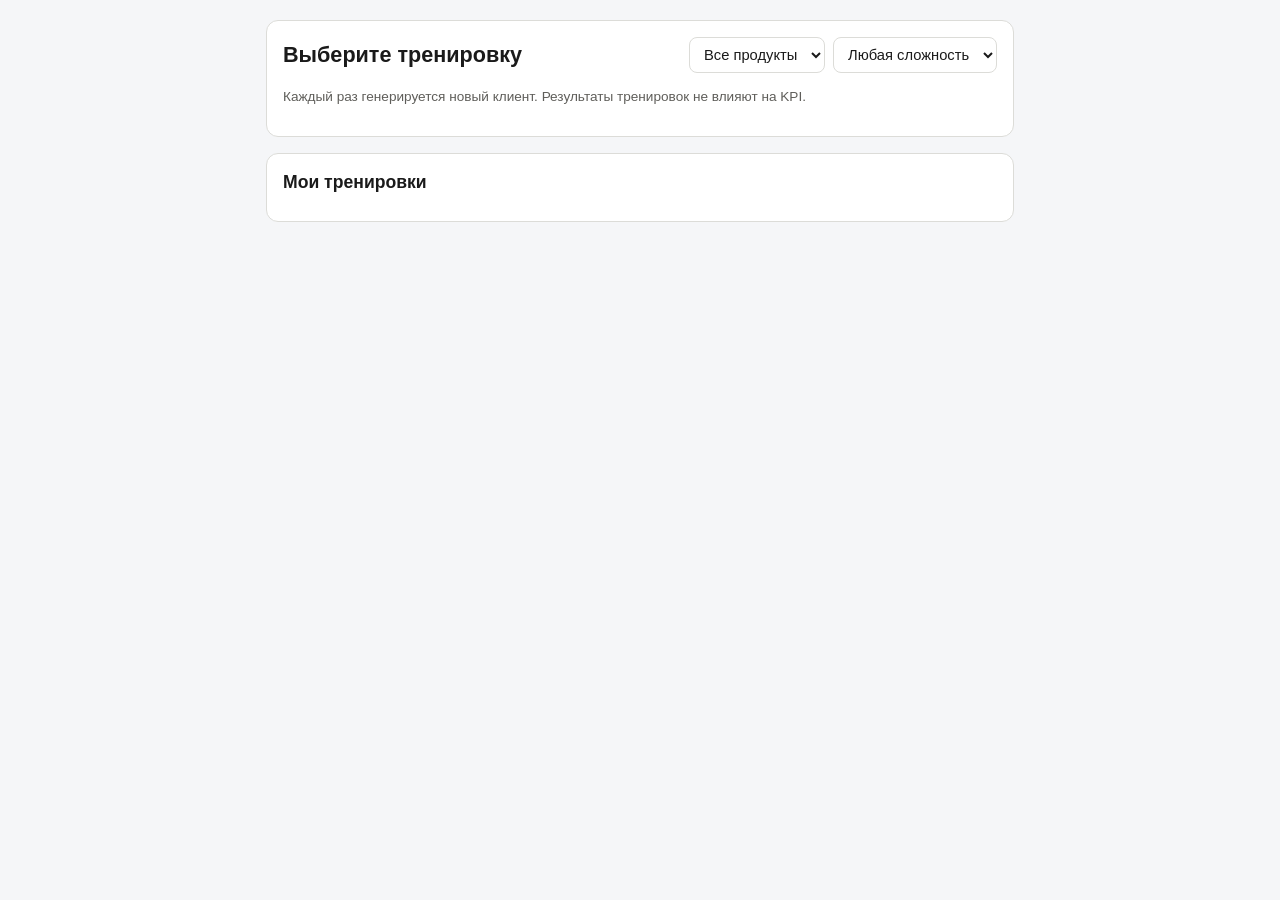
==== static/index.html @ 91f72b63 "Block 4: users, roles, teams, dashboard, admin, versioned content - Login with signed cookie; roles " ====
<!doctype html>
<html lang="ru">
<head>
<meta charset="utf-8" />
<meta name="viewport" content="width=device-width, initial-scale=1" />
<title>Тренировка — AI Voice Trainer</title>
<link rel="stylesheet" href="/static/app.css" />
</head>
<body>
<div class="page narrow">

  <!-- Catalogue -->
  <section id="catalog-view">
    <div class="panel">
      <div class="row">
        <h1 style="margin:0">Выберите тренировку</h1><span class="spacer"></span>
        <select id="product-filter"><option value="">Все продукты</option></select>
        <select id="difficulty-filter">
          <option value="">Любая сложность</option>
          <option value="easy">Лёгкий</option><option value="medium">Средний</option><option value="hard">Сложный</option>
        </select>
      </div>
      <p class="muted small">Каждый раз генерируется новый клиент. Результаты тренировок не влияют на KPI.</p>
      <div class="cards" id="cards"></div>
    </div>

    <div class="panel" style="margin-top:16px">
      <h2>Мои тренировки</h2>
      <div class="table-wrap"><table id="history"></table></div>
    </div>
  </section>

  <!-- Session -->
  <section id="session-view" class="hidden">
    <div class="panel" id="context"></div>

    <div class="panel" id="chat" style="margin-top:16px"></div>

    <div class="row" style="margin-top:12px">
      <button id="mic-btn" title="Удерживайте, чтобы записать реплику">🎤 Удерживать и говорить</button>
      <input type="text" id="text-input" placeholder="…или напишите реплику" style="flex:1; min-width:180px" />
      <button id="send-btn">Отправить</button>
    </div>
    <div class="row" style="margin-top:10px">
      <button class="secondary" id="finish-btn">Завершить и получить оценку</button>
      <span id="processing" class="hidden"></span>
    </div>

    <div class="panel hidden" id="result" style="margin-top:16px"></div>
    <div class="row hidden" id="after-actions" style="margin-top:12px">
      <button id="repeat-btn">Повторить сценарий</button>
      <button class="secondary" id="back-btn">К списку тренировок</button>
    </div>
  </section>

  <audio id="audio-player" style="display:none"></audio>
</div>

<script src="/static/app.js"></script>
<script>
let me = null;
let scenarios = [];
let sessionId = null;
let currentScenarioId = null;
let busy = false;
let mediaRecorder = null;
let recordedChunks = [];

const $ = (id) => document.getElementById(id);
const chatEl = $('chat');

function addBubble(role, text, meta) {
  const div = document.createElement('div');
  div.className = 'bubble ' + role;
  div.textContent = text;
  if (meta) {
    const m = document.createElement('span');
    m.className = 'meta';
    m.textContent = meta;
    div.appendChild(m);
  }
  chatEl.appendChild(div);
  chatEl.scrollTop = chatEl.scrollHeight;
  return div;
}

function setBusy(value, message) {
  busy = value;
  $('send-btn').disabled = value;
  $('mic-btn').disabled = value;
  $('finish-btn').disabled = value;
  $('processing').textContent = message || 'Клиент думает…';
  $('processing').classList.toggle('hidden', !value);
}

function renderCards() {
  const product = $('product-filter').value;
  const difficulty = $('difficulty-filter').value;
  const items = scenarios.filter((s) => (!product || s.product_id === product) && (!difficulty || s.difficulty === difficulty));
  $('cards').innerHTML = items.map((s) => `
    <div class="card">
      <div class="row"><span class="chip ${esc(s.difficulty)}">${esc(DIFFICULTY[s.difficulty] || s.difficulty)}</span>
        <span class="muted small">${esc(s.product_name)}</span></div>
      <div class="title">${esc(s.title)}</div>
      <div class="small">${esc(s.goal)}</div>
      ${s.learning_goal ? `<div class="small muted">Учебная цель: ${esc(s.learning_goal)}</div>` : ''}
      <div class="spacer"></div>
      <button data-start="${esc(s.id)}">Начать</button>
    </div>`).join('') || '<p class="muted">Нет опубликованных сценариев по этому фильтру.</p>';
}

async function loadHistory() {
  const rows = await api('/me/sessions');
  $('history').innerHTML = rows.length ? `
    <tr><th>Дата</th><th>Сценарий</th><th>Статус</th><th class="num">Балл</th><th></th></tr>
    ${rows.map((r) => `<tr>
      <td>${fmtDate(r.started_at)}</td>
      <td>${esc(r.title)}<div class="muted small">${esc(r.product_name || '')} · ${esc(DIFFICULTY[r.difficulty] || '')}</div></td>
      <td>${esc(SESSION_STATUS[r.status] || r.status)}${r.critical_errors ? ` <span class="flag-text small">⚠ крит. ошибок: ${r.critical_errors}</span>` : ''}${r.disputed ? ' <span class="chip">оспорено</span>' : ''}</td>
      <td class="num">${r.total ?? '—'}</td>
      <td class="row" style="justify-content:flex-end">
        ${r.status === 'finished' ? `<a class="btn secondary small" href="/session?id=${encodeURIComponent(r.id)}">Разбор</a>` : ''}
        ${r.scenario_available ? `<button class="small" data-start="${esc(r.scenario_id)}">Повторить</button>` : ''}
      </td></tr>`).join('')}` : '<tr><td class="muted">Вы ещё не проходили тренировок.</td></tr>';
}

async function startSession(scenarioId) {
  try {
    const data = await api('/sessions', { method: 'POST', json: { scenario_id: scenarioId } });
    sessionId = data.id;
    currentScenarioId = scenarioId;
    $('catalog-view').classList.add('hidden');
    $('session-view').classList.remove('hidden');
    $('result').classList.add('hidden');
    $('after-actions').classList.add('hidden');
    $('text-input').disabled = false;
    setBusy(false);
    $('context').innerHTML = `
      <div class="row"><span class="chip ${esc(data.difficulty)}">${esc(DIFFICULTY[data.difficulty])}</span><strong>${esc(data.title)}</strong></div>
      <p style="margin:8px 0"><span class="muted">Цель разговора:</span> ${esc(data.goal)}</p>
      ${data.learning_goal ? `<p class="small" style="margin:4px 0"><span class="muted">Учебная цель:</span> ${esc(data.learning_goal)}</p>` : ''}
      ${data.briefing.map((b) => `<div class="small"><span class="muted">${esc(b.label)}:</span> ${esc(b.value)}</div>`).join('')}`;
    chatEl.innerHTML = '';
    addBubble('system', 'Сессия начата. Начните разговор — голосом или текстом.');
    window.scrollTo(0, 0);
    $('text-input').focus();
  } catch (err) {
    alert('Не удалось начать сессию: ' + err.message);
  }
}

function afterTurn(data) {
  addBubble('ai_client', data.ai_client_text, data.latency_ms != null ? `ответ ${(data.latency_ms / 1000).toFixed(1)} с` : null);
}

async function sendTurn() {
  const text = $('text-input').value.trim();
  if (!text || !sessionId || busy) return;
  $('text-input').value = '';
  addBubble('manager', text);
  setBusy(true);
  try {
    const data = await api(`/sessions/${sessionId}/turns`, { method: 'POST', json: { text } });
    afterTurn(data);
    $('audio-player').src = `/sessions/${sessionId}/turns/${data.ai_client_turn_index}/audio?ts=${Date.now()}`;
    $('audio-player').play().catch(() => {});
  } catch (err) {
    addBubble('system', 'Ошибка: ' + err.message);
  } finally {
    setBusy(false);
  }
}

async function sendVoiceTurn(blob) {
  const placeholder = addBubble('system', 'Распознаю речь…');
  setBusy(true);
  const form = new FormData();
  form.append('audio', blob, 'turn.webm');
  try {
    const data = await api(`/sessions/${sessionId}/voice-turn`, { method: 'POST', body: form });
    placeholder.remove();
    addBubble('manager', data.manager_text);
    afterTurn(data);
    if (data.ai_client_audio_base64) {
      $('audio-player').src = `data:audio/mpeg;base64,${data.ai_client_audio_base64}`;
      $('audio-player').play().catch(() => {});
    }
  } catch (err) {
    placeholder.remove();
    addBubble('system', 'Ошибка: ' + err.message);
  } finally {
    setBusy(false);
  }
}

async function startRecording() {
  if (!sessionId || busy) return;
  try {
    const stream = await navigator.mediaDevices.getUserMedia({ audio: true });
    recordedChunks = [];
    mediaRecorder = new MediaRecorder(stream);
    mediaRecorder.ondataavailable = (e) => { if (e.data.size > 0) recordedChunks.push(e.data); };
    mediaRecorder.onstop = () => {
      stream.getTracks().forEach((t) => t.stop());
      sendVoiceTurn(new Blob(recordedChunks, { type: 'audio/webm' }));
    };
    mediaRecorder.start();
    $('mic-btn').textContent = '🔴 Запись… отпустите, чтобы отправить';
  } catch (err) {
    addBubble('system', 'Нет доступа к микрофону: ' + err.message);
  }
}

function stopRecording() {
  if (mediaRecorder && mediaRecorder.state === 'recording') mediaRecorder.stop();
  $('mic-btn').textContent = '🎤 Удерживать и говорить';
}

async function finishSession() {
  if (!sessionId) return;
  setBusy(true, 'Оцениваю разговор — это может занять пару минут, не закрывайте страницу…');
  $('text-input').disabled = true;
  try {
    // Check current status first so a retry after a dropped connection resumes
    // polling instead of re-POSTing /finish onto a scoring job already in flight.
    let current = null;
    try { current = await api(`/sessions/${sessionId}/score`); } catch { /* fall through */ }
    if (!current || current.status !== 'scoring') {
      await api(`/sessions/${sessionId}/finish`, { method: 'POST' });
    }
    // Fire-and-forget: scoring runs 60s+ server-side regardless of whether this
    // request survives; the outcome is read by polling /score.
    fetch(`/sessions/${sessionId}/score-run`, { method: 'POST' }).catch(() => {});
    const data = await pollScore();
    $('result').classList.remove('hidden');
    const sid = sessionId;
    await renderResult($('result'), data, {
      onDispute: (comment) => api(`/sessions/${sid}/dispute`, { method: 'POST', json: { comment } }),
    });
    $('after-actions').classList.remove('hidden');
    busy = false;
    $('processing').classList.add('hidden');
    $('result').scrollIntoView({ behavior: 'smooth' });
  } catch (err) {
    addBubble('system', 'Ошибка оценки: ' + err.message);
    setBusy(false);
    $('text-input').disabled = false;
  }
}

async function pollScore() {
  let networkRetries = 0;
  while (true) {
    let data;
    try {
      data = await api(`/sessions/${sessionId}/score`);
      networkRetries = 0;
    } catch (err) {
      networkRetries += 1;
      if (networkRetries > 5) throw err;
      await new Promise((r) => setTimeout(r, 3000));
      continue;
    }
    if (data.status === 'finished') return data;
    if (data.status === 'finish_error') throw new Error(data.detail || 'оценка не удалась');
    await new Promise((r) => setTimeout(r, 3000));
  }
}

function backToCatalog() {
  sessionId = null;
  $('session-view').classList.add('hidden');
  $('catalog-view').classList.remove('hidden');
  loadHistory();
}

document.addEventListener('click', (e) => {
  const id = e.target.dataset && e.target.dataset.start;
  if (id) startSession(id);
});
$('product-filter').addEventListener('change', renderCards);
$('difficulty-filter').addEventListener('change', renderCards);
$('send-btn').addEventListener('click', sendTurn);
$('text-input').addEventListener('keydown', (e) => { if (e.key === 'Enter') sendTurn(); });
$('finish-btn').addEventListener('click', finishSession);
$('repeat-btn').addEventListener('click', () => startSession(currentScenarioId));
$('back-btn').addEventListener('click', backToCatalog);
const mic = $('mic-btn');
mic.addEventListener('mousedown', startRecording);
mic.addEventListener('mouseup', stopRecording);
mic.addEventListener('mouseleave', stopRecording);
mic.addEventListener('touchstart', (e) => { e.preventDefault(); startRecording(); });
mic.addEventListener('touchend', (e) => { e.preventDefault(); stopRecording(); });

(async () => {
  me = await initPage('train');
  if (!me.can_train) {
    location.href = me.can_dashboard ? '/dashboard' : '/admin';
    return;
  }
  scenarios = await api('/scenarios');
  const products = [...new Map(scenarios.map((s) => [s.product_id, s.product_name])).entries()];
  $('product-filter').innerHTML += products.map(([id, name]) => `<option value="${esc(id)}">${esc(name)}</option>`).join('');
  renderCards();
  loadHistory();
  const repeat = new URLSearchParams(location.search).get('repeat');
  if (repeat) startSession(repeat);
})();
</script>
</body>
</html>
---- static/app.css ----
:root {
  color-scheme: light;
  --bg: #f5f6f8;
  --panel: #ffffff;
  --text: #1a1a1a;
  --muted: #5f5e5a;
  --border: #dcdcd8;
  --accent: #2a78d6;
  --accent-text: #ffffff;
  --series-1: #2a78d6;
  --track: #ecebe7;
  --good: #1a7f37;
  --warning: #9a6700;
  --critical: #c62828;
  --critical-bg: rgba(198, 40, 40, 0.08);
  --warning-bg: rgba(154, 103, 0, 0.1);
  --client: #1a7f37;
}
@media (prefers-color-scheme: dark) {
  :root:not([data-theme="light"]) {
    color-scheme: dark;
    --bg: #141414;
    --panel: #1f1f1e;
    --text: #ececea;
    --muted: #a9a8a0;
    --border: #353532;
    --accent: #3987e5;
    --series-1: #3987e5;
    --track: #2c2c2a;
    --good: #4cb867;
    --warning: #d9a42b;
    --critical: #ef6b6b;
    --critical-bg: rgba(239, 107, 107, 0.12);
    --warning-bg: rgba(217, 164, 43, 0.12);
    --client: #4cb867;
  }
}
:root[data-theme="dark"] {
  color-scheme: dark;
  --bg: #141414;
  --panel: #1f1f1e;
  --text: #ececea;
  --muted: #a9a8a0;
  --border: #353532;
  --accent: #3987e5;
  --series-1: #3987e5;
  --track: #2c2c2a;
  --good: #4cb867;
  --warning: #d9a42b;
  --critical: #ef6b6b;
  --critical-bg: rgba(239, 107, 107, 0.12);
  --warning-bg: rgba(217, 164, 43, 0.12);
  --client: #4cb867;
}

* { box-sizing: border-box; }
body {
  margin: 0;
  font-family: -apple-system, BlinkMacSystemFont, "Segoe UI", Roboto, sans-serif;
  background: var(--bg);
  color: var(--text);
  font-size: 15px;
  line-height: 1.45;
}
a { color: var(--accent); }
h1 { font-size: 1.35rem; margin: 0 0 4px; }
h2 { font-size: 1.1rem; margin: 0 0 10px; }
h3 { font-size: 0.98rem; margin: 18px 0 8px; }

.topbar {
  display: flex; align-items: center; gap: 18px; flex-wrap: wrap;
  padding: 10px 20px; background: var(--panel); border-bottom: 1px solid var(--border);
}
.topbar .brand { font-weight: 700; }
.topbar nav { display: flex; gap: 14px; flex-wrap: wrap; flex: 1; }
.topbar nav a { text-decoration: none; color: var(--muted); padding: 4px 0; }
.topbar nav a.active { color: var(--text); border-bottom: 2px solid var(--accent); }
.topbar .who { color: var(--muted); font-size: 0.88rem; }

.page { max-width: 1100px; margin: 0 auto; padding: 20px 16px 60px; display: flex; flex-direction: column; gap: 16px; }
.page.narrow { max-width: 780px; }
.panel { background: var(--panel); border: 1px solid var(--border); border-radius: 12px; padding: 16px; min-width: 0; }
.muted { color: var(--muted); }
.small { font-size: 0.85rem; }
.row { display: flex; gap: 8px; align-items: center; flex-wrap: wrap; }
.spacer { flex: 1; }
.grid { display: grid; gap: 16px; grid-template-columns: repeat(auto-fit, minmax(320px, 1fr)); }
.hidden { display: none !important; }

button, .btn {
  padding: 9px 15px; border-radius: 9px; border: 1px solid transparent;
  background: var(--accent); color: var(--accent-text); font-size: 0.9rem; cursor: pointer;
  text-decoration: none; display: inline-block; font-family: inherit;
}
button:disabled { opacity: 0.45; cursor: not-allowed; }
button.secondary, .btn.secondary { background: transparent; border-color: var(--border); color: var(--text); }
button.danger { background: var(--critical); }
button.small { padding: 5px 10px; font-size: 0.82rem; }

input[type=text], input[type=password], input[type=number], select, textarea {
  padding: 8px 10px; border-radius: 8px; border: 1px solid var(--border);
  background: var(--panel); color: var(--text); font-size: 0.92rem; font-family: inherit; max-width: 100%;
}
textarea { width: 100%; min-height: 80px; }
textarea.code { font-family: ui-monospace, Menlo, monospace; font-size: 0.82rem; min-height: 360px; }
label.field { display: flex; flex-direction: column; gap: 4px; font-size: 0.85rem; color: var(--muted); margin-bottom: 10px; }
label.field > input, label.field > select, label.field > textarea { color: var(--text); }

table { width: 100%; border-collapse: collapse; font-size: 0.88rem; }
th { text-align: left; color: var(--muted); font-weight: 600; border-bottom: 1px solid var(--border); padding: 6px 8px; }
td { border-bottom: 1px solid var(--border); padding: 7px 8px; vertical-align: top; }
td.num, th.num { text-align: right; font-variant-numeric: tabular-nums; }
.table-wrap { overflow-x: auto; }

.chip { display: inline-block; padding: 1px 8px; border-radius: 999px; font-size: 0.78rem; border: 1px solid var(--border); color: var(--muted); white-space: nowrap; }
.chip.draft { color: var(--muted); }
.chip.approved { color: var(--warning); border-color: var(--warning); }
.chip.published { color: var(--good); border-color: var(--good); }
.chip.archived { text-decoration: line-through; }
.chip.easy { color: var(--good); border-color: var(--good); }
.chip.medium { color: var(--warning); border-color: var(--warning); }
.chip.hard { color: var(--critical); border-color: var(--critical); }

.error-box { background: var(--critical-bg); border: 1px solid var(--critical); border-radius: 8px; padding: 10px; font-size: 0.88rem; }
.note-box { background: var(--warning-bg); border: 1px solid var(--warning); border-radius: 8px; padding: 10px; font-size: 0.88rem; }

/* trainer */
.cards { display: grid; gap: 12px; grid-template-columns: repeat(auto-fill, minmax(250px, 1fr)); }
.card { border: 1px solid var(--border); border-radius: 10px; padding: 12px; display: flex; flex-direction: column; gap: 6px; background: var(--panel); }
.card .title { font-weight: 600; }
#chat { min-height: 280px; max-height: 55vh; overflow-y: auto; display: flex; flex-direction: column; gap: 10px; }
.bubble { max-width: 80%; padding: 9px 13px; border-radius: 14px; line-height: 1.4; white-space: pre-wrap; }
.bubble.manager { align-self: flex-end; background: var(--accent); color: var(--accent-text); border-bottom-right-radius: 4px; }
.bubble.ai_client { align-self: flex-start; border: 1px solid var(--client); border-bottom-left-radius: 4px; }
.bubble.system { align-self: center; color: var(--muted); font-size: 0.82rem; }
.bubble .meta { display: block; font-size: 0.72rem; opacity: 0.7; margin-top: 3px; }
#processing { font-size: 0.85rem; color: var(--muted); }

/* result */
.score-total { font-size: 2.2rem; font-weight: 700; font-variant-numeric: tabular-nums; }
.score-total.low { color: var(--critical); }
.score-total.high { color: var(--good); }
.criterion { border-bottom: 1px solid var(--border); padding: 9px 0; }
.criterion:last-child { border-bottom: none; }
.criterion-head { display: flex; justify-content: space-between; gap: 10px; font-weight: 600; }
.criterion-reason { color: var(--muted); font-size: 0.88rem; margin-top: 3px; }
.criterion-quote { font-style: italic; font-size: 0.85rem; margin-top: 4px; border-left: 3px solid var(--accent); padding-left: 8px; }
.critical-box { background: var(--critical-bg); border: 1px solid var(--critical); border-radius: 8px; padding: 10px; margin: 6px 0; font-size: 0.88rem; }
.better-example { font-size: 0.88rem; margin: 8px 0; }
.better-example .was::before { content: "Было: "; font-weight: 600; color: var(--critical); }
.better-example .better::before { content: "Лучше: "; font-weight: 600; color: var(--good); }
.claim-row { font-size: 0.85rem; padding: 4px 0; border-bottom: 1px dotted var(--border); }
.verdict-approved { color: var(--good); font-weight: 600; }
.verdict-unapproved { color: var(--warning); font-weight: 600; }
.verdict-forbidden { color: var(--critical); font-weight: 600; }

/* dashboard */
.kpis { display: grid; gap: 12px; grid-template-columns: repeat(auto-fit, minmax(160px, 1fr)); }
.kpi { background: var(--panel); border: 1px solid var(--border); border-radius: 12px; padding: 12px 14px; }
.kpi .label { color: var(--muted); font-size: 0.8rem; }
.kpi .value { font-size: 1.6rem; font-weight: 700; font-variant-numeric: tabular-nums; }
.kpi .sub { color: var(--muted); font-size: 0.78rem; }
.hbar { display: grid; grid-template-columns: minmax(110px, 38%) 1fr 44px; gap: 8px; align-items: center; padding: 4px 0; font-size: 0.86rem; }
.hbar .track { height: 10px; background: var(--track); border-radius: 0 4px 4px 0; position: relative; }
.hbar .fill { height: 100%; background: var(--series-1); border-radius: 0 4px 4px 0; }
.hbar .fill.flag { background: var(--critical); }
.hbar .val { text-align: right; font-variant-numeric: tabular-nums; }
.hbar[data-tip] { cursor: default; }
.chart-wrap { position: relative; }
.chart-wrap svg { display: block; width: 100%; height: auto; overflow: visible; }
.chart-wrap .grid-line { stroke: var(--border); stroke-width: 1; }
.chart-wrap .axis-text { fill: var(--muted); font-size: 11px; }
.chart-wrap .line { fill: none; stroke: var(--series-1); stroke-width: 2; }
.chart-wrap .dot { fill: var(--series-1); stroke: var(--panel); stroke-width: 2; }
.chart-wrap .ref-line { stroke: var(--critical); stroke-width: 1; stroke-dasharray: 4 4; }
.tooltip {
  position: fixed; pointer-events: none; z-index: 10; background: var(--panel); color: var(--text);
  border: 1px solid var(--border); border-radius: 8px; padding: 6px 9px; font-size: 0.8rem;
  box-shadow: 0 4px 14px rgba(0,0,0,0.15); display: none; max-width: 260px;
}
.flag-text { color: var(--critical); font-weight: 600; }
ul.plain { margin: 0; padding-left: 18px; }

/* admin */
.tabs { display: flex; gap: 4px; border-bottom: 1px solid var(--border); flex-wrap: wrap; }
.tabs button { background: transparent; color: var(--muted); border: none; border-bottom: 2px solid transparent; border-radius: 0; }
.tabs button.active { color: var(--text); border-bottom-color: var(--accent); }
.weights { display: grid; grid-template-columns: repeat(auto-fill, minmax(220px, 1fr)); gap: 6px 14px; }
.weights label { display: flex; justify-content: space-between; align-items: center; gap: 8px; font-size: 0.85rem; }
.weights input { width: 70px; }
.versions { display: flex; gap: 6px; flex-wrap: wrap; }
dialog { border: 1px solid var(--border); border-radius: 12px; background: var(--panel); color: var(--text); width: min(860px, 94vw); max-height: 90vh; padding: 18px; }
dialog::backdrop { background: rgba(0,0,0,0.4); }

@media (max-width: 600px) {
  .hbar { grid-template-columns: 1fr 44px; }
  .hbar .track { grid-column: 1 / -1; order: 3; }
  .bubble { max-width: 92%; }
}
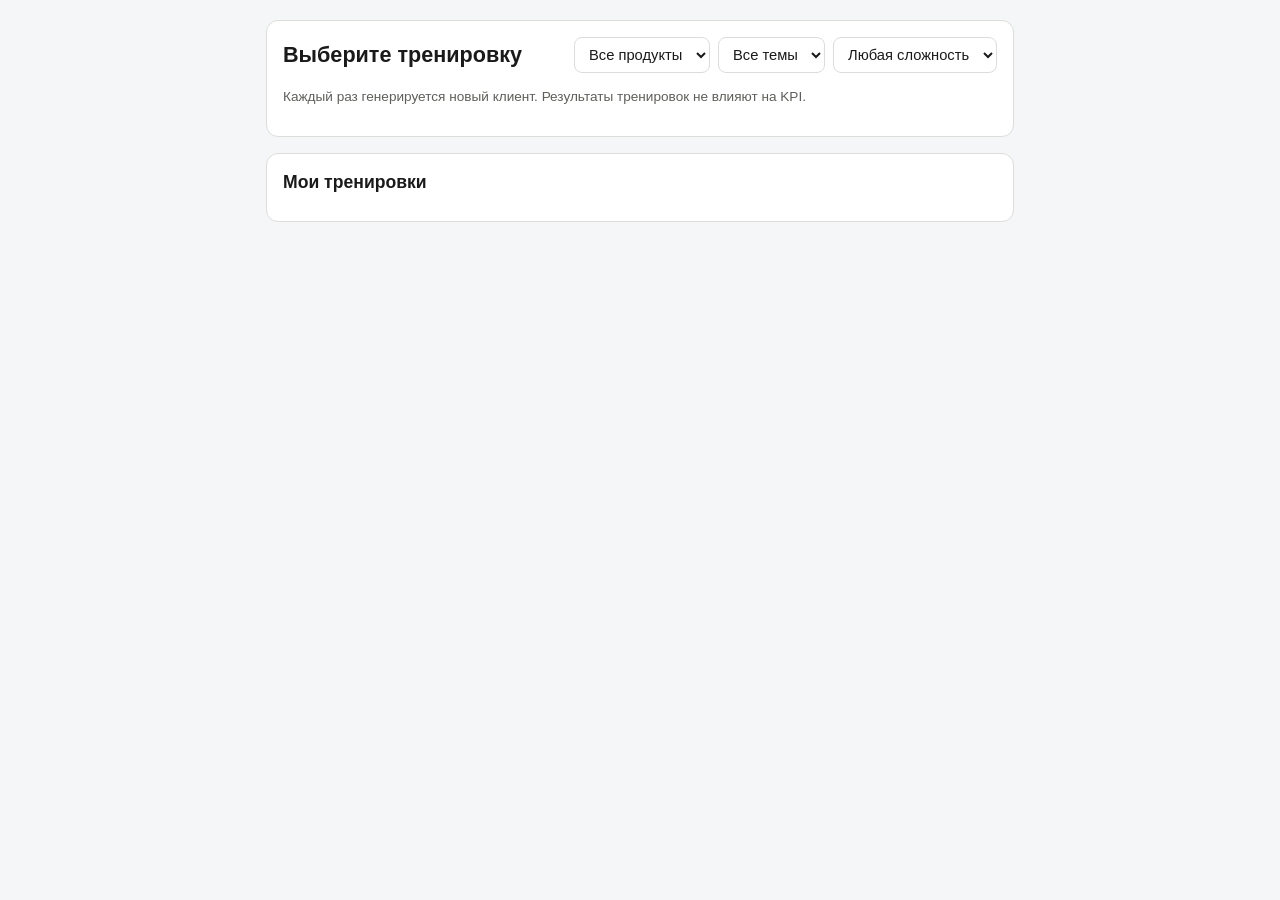
==== commit da4b55d8: "Add light/dark theme switch and training topics for scenarios Themes: static/theme.js applies the sa" ====
--- a/static/index.html
+++ b/static/index.html
@@ -5,6 +5,7 @@
 <meta name="viewport" content="width=device-width, initial-scale=1" />
 <title>Тренировка — AI Voice Trainer</title>
 <link rel="stylesheet" href="/static/app.css" />
+<script src="/static/theme.js"></script>
 </head>
 <body>
 <div class="page narrow">
@@ -15,6 +16,7 @@
       <div class="row">
         <h1 style="margin:0">Выберите тренировку</h1><span class="spacer"></span>
         <select id="product-filter"><option value="">Все продукты</option></select>
+        <select id="topic-filter"><option value="">Все темы</option></select>
         <select id="difficulty-filter">
           <option value="">Любая сложность</option>
           <option value="easy">Лёгкий</option><option value="medium">Средний</option><option value="hard">Сложный</option>
@@ -96,7 +98,9 @@
 function renderCards() {
   const product = $('product-filter').value;
   const difficulty = $('difficulty-filter').value;
-  const items = scenarios.filter((s) => (!product || s.product_id === product) && (!difficulty || s.difficulty === difficulty));
+  const topic = $('topic-filter').value;
+  const items = scenarios.filter((s) => (!product || s.product_id === product) && (!difficulty || s.difficulty === difficulty)
+    && (!topic || s.topics.some((t) => t.id === topic)));
   $('cards').innerHTML = items.map((s) => `
     <div class="card">
       <div class="row"><span class="chip ${esc(s.difficulty)}">${esc(DIFFICULTY[s.difficulty] || s.difficulty)}</span>
@@ -104,6 +108,7 @@
       <div class="title">${esc(s.title)}</div>
       <div class="small">${esc(s.goal)}</div>
       ${s.learning_goal ? `<div class="small muted">Учебная цель: ${esc(s.learning_goal)}</div>` : ''}
+      ${s.topics.length ? `<div class="row">${s.topics.map((t) => `<span class="chip topic">${esc(t.name)}</span>`).join('')}</div>` : ''}
       <div class="spacer"></div>
       <button data-start="${esc(s.id)}">Начать</button>
     </div>`).join('') || '<p class="muted">Нет опубликованных сценариев по этому фильтру.</p>';
@@ -249,8 +254,11 @@
 }
 
 async function pollScore() {
+  // The server caps a scoring run at ~270s; past this the run is lost, not slow.
+  const deadline = Date.now() + 6 * 60 * 1000;
   let networkRetries = 0;
   while (true) {
+    if (Date.now() > deadline) throw new Error('оценка заняла слишком много времени — нажмите «Завершить и получить оценку» ещё раз');
     let data;
     try {
       data = await api(`/sessions/${sessionId}/score`);
@@ -280,6 +288,7 @@
 });
 $('product-filter').addEventListener('change', renderCards);
 $('difficulty-filter').addEventListener('change', renderCards);
+$('topic-filter').addEventListener('change', renderCards);
 $('send-btn').addEventListener('click', sendTurn);
 $('text-input').addEventListener('keydown', (e) => { if (e.key === 'Enter') sendTurn(); });
 $('finish-btn').addEventListener('click', finishSession);
@@ -301,6 +310,8 @@
   scenarios = await api('/scenarios');
   const products = [...new Map(scenarios.map((s) => [s.product_id, s.product_name])).entries()];
   $('product-filter').innerHTML += products.map(([id, name]) => `<option value="${esc(id)}">${esc(name)}</option>`).join('');
+  const topics = [...new Map(scenarios.flatMap((s) => s.topics).map((t) => [t.id, t.name])).entries()];
+  $('topic-filter').innerHTML += topics.map(([id, name]) => `<option value="${esc(id)}">${esc(name)}</option>`).join('');
   renderCards();
   loadHistory();
   const repeat = new URLSearchParams(location.search).get('repeat');
--- a/static/app.css
+++ b/static/app.css
@@ -76,6 +76,7 @@
 .topbar nav a { text-decoration: none; color: var(--muted); padding: 4px 0; }
 .topbar nav a.active { color: var(--text); border-bottom: 2px solid var(--accent); }
 .topbar .who { color: var(--muted); font-size: 0.88rem; }
+.theme-select { padding: 4px 8px; font-size: 0.82rem; }
 
 .page { max-width: 1100px; margin: 0 auto; padding: 20px 16px 60px; display: flex; flex-direction: column; gap: 16px; }
 .page.narrow { max-width: 780px; }
@@ -120,6 +121,7 @@
 .chip.easy { color: var(--good); border-color: var(--good); }
 .chip.medium { color: var(--warning); border-color: var(--warning); }
 .chip.hard { color: var(--critical); border-color: var(--critical); }
+.chip.topic { color: var(--accent); border-color: var(--accent); white-space: normal; }
 
 .error-box { background: var(--critical-bg); border: 1px solid var(--critical); border-radius: 8px; padding: 10px; font-size: 0.88rem; }
 .note-box { background: var(--warning-bg); border: 1px solid var(--warning); border-radius: 8px; padding: 10px; font-size: 0.88rem; }
@@ -188,6 +190,7 @@
 .weights { display: grid; grid-template-columns: repeat(auto-fill, minmax(220px, 1fr)); gap: 6px 14px; }
 .weights label { display: flex; justify-content: space-between; align-items: center; gap: 8px; font-size: 0.85rem; }
 .weights input { width: 70px; }
+.weights input[type=checkbox] { width: auto; }
 .versions { display: flex; gap: 6px; flex-wrap: wrap; }
 dialog { border: 1px solid var(--border); border-radius: 12px; background: var(--panel); color: var(--text); width: min(860px, 94vw); max-height: 90vh; padding: 18px; }
 dialog::backdrop { background: rgba(0,0,0,0.4); }
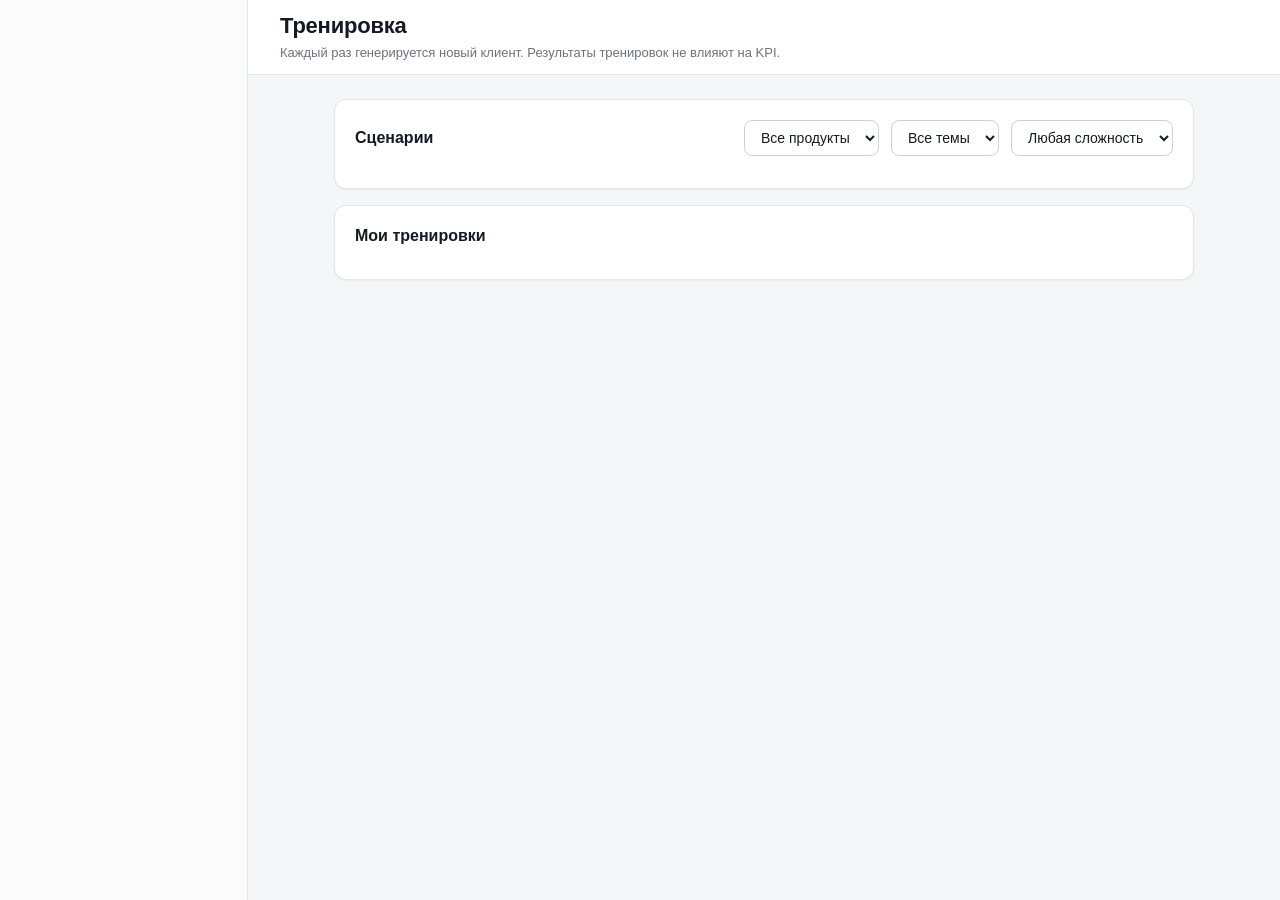
==== commit 1ee20e46: "phase 4a: add design system and shared app shell - static/css/app.css: tokens (light/dark), base, sh" ====
--- a/static/index.html
+++ b/static/index.html
@@ -4,319 +4,88 @@
 <meta charset="utf-8" />
 <meta name="viewport" content="width=device-width, initial-scale=1" />
 <title>Тренировка — AI Voice Trainer</title>
-<link rel="stylesheet" href="/static/app.css" />
+<link rel="icon" href="/static/favicon.svg" type="image/svg+xml" />
+<link rel="stylesheet" href="/static/css/app.css" />
 <script src="/static/theme.js"></script>
 </head>
 <body>
-<div class="page narrow">
+<a class="skip-link" href="#main">Перейти к содержимому</a>
+<div class="app-shell" id="app-shell">
+  <aside class="sidebar" id="sidebar" aria-label="Основная навигация"></aside>
+  <div class="sidebar-backdrop" id="sidebar-backdrop"></div>
+  <div class="app-main">
+    <header class="app-header">
+      <button type="button" class="ghost icon-button menu-toggle" id="menu-toggle" aria-controls="sidebar" aria-expanded="false" aria-label="Открыть меню">
+        <svg viewBox="0 0 24 24" fill="none" stroke="currentColor" stroke-width="1.8" stroke-linecap="round" aria-hidden="true"><path d="M4 6h16M4 12h16M4 18h16"/></svg>
+      </button>
+      <div class="app-header-titles">
+        <h1 id="page-title">Тренировка</h1>
+        <p class="page-subtitle" id="page-subtitle">Каждый раз генерируется новый клиент. Результаты тренировок не влияют на KPI.</p>
+      </div>
+      <div class="app-header-actions" id="page-actions"></div>
+    </header>
 
-  <!-- Catalogue -->
-  <section id="catalog-view">
-    <div class="panel">
-      <div class="row">
-        <h1 style="margin:0">Выберите тренировку</h1><span class="spacer"></span>
-        <select id="product-filter"><option value="">Все продукты</option></select>
-        <select id="topic-filter"><option value="">Все темы</option></select>
-        <select id="difficulty-filter">
-          <option value="">Любая сложность</option>
-          <option value="easy">Лёгкий</option><option value="medium">Средний</option><option value="hard">Сложный</option>
-        </select>
+    <main id="main" class="app-content" tabindex="-1">
+      <div class="page narrow">
+
+        <!-- Catalogue -->
+        <section id="catalog-view" class="stack">
+          <div class="panel">
+            <div class="section-head">
+              <h2>Сценарии</h2><span class="spacer"></span>
+              <label class="sr-only" for="product-filter">Продукт</label>
+              <select id="product-filter"><option value="">Все продукты</option></select>
+              <label class="sr-only" for="topic-filter">Тема</label>
+              <select id="topic-filter"><option value="">Все темы</option></select>
+              <label class="sr-only" for="difficulty-filter">Сложность</label>
+              <select id="difficulty-filter">
+                <option value="">Любая сложность</option>
+                <option value="easy">Лёгкий</option><option value="medium">Средний</option><option value="hard">Сложный</option>
+              </select>
+            </div>
+            <div class="cards" id="cards"></div>
+          </div>
+
+          <div class="panel">
+            <h2>Мои тренировки</h2>
+            <div class="table-wrap"><table id="history"></table></div>
+          </div>
+        </section>
+
+        <!-- Session -->
+        <section id="session-view" class="hidden stack">
+          <div class="panel" id="context"></div>
+
+          <div class="panel" id="chat" aria-live="polite"></div>
+
+          <div class="composer">
+            <button type="button" id="mic-btn" title="Удерживайте, чтобы записать реплику">🎤 Удерживать и говорить</button>
+            <label class="sr-only" for="text-input">Реплика</label>
+            <input type="text" id="text-input" placeholder="…или напишите реплику" />
+            <button type="button" id="send-btn">Отправить</button>
+          </div>
+          <div class="row">
+            <button type="button" class="secondary" id="finish-btn">Завершить и получить оценку</button>
+            <span id="processing" class="hidden" role="status"></span>
+          </div>
+
+          <div class="panel hidden" id="result"></div>
+          <div class="row hidden" id="after-actions">
+            <button type="button" id="repeat-btn">Повторить сценарий</button>
+            <button type="button" class="secondary" id="back-btn">К списку тренировок</button>
+          </div>
+        </section>
+
+        <audio id="audio-player" class="hidden"></audio>
       </div>
-      <p class="muted small">Каждый раз генерируется новый клиент. Результаты тренировок не влияют на KPI.</p>
-      <div class="cards" id="cards"></div>
-    </div>
-
-    <div class="panel" style="margin-top:16px">
-      <h2>Мои тренировки</h2>
-      <div class="table-wrap"><table id="history"></table></div>
-    </div>
-  </section>
-
-  <!-- Session -->
-  <section id="session-view" class="hidden">
-    <div class="panel" id="context"></div>
-
-    <div class="panel" id="chat" style="margin-top:16px"></div>
-
-    <div class="row" style="margin-top:12px">
-      <button id="mic-btn" title="Удерживайте, чтобы записать реплику">🎤 Удерживать и говорить</button>
-      <input type="text" id="text-input" placeholder="…или напишите реплику" style="flex:1; min-width:180px" />
-      <button id="send-btn">Отправить</button>
-    </div>
-    <div class="row" style="margin-top:10px">
-      <button class="secondary" id="finish-btn">Завершить и получить оценку</button>
-      <span id="processing" class="hidden"></span>
-    </div>
-
-    <div class="panel hidden" id="result" style="margin-top:16px"></div>
-    <div class="row hidden" id="after-actions" style="margin-top:12px">
-      <button id="repeat-btn">Повторить сценарий</button>
-      <button class="secondary" id="back-btn">К списку тренировок</button>
-    </div>
-  </section>
-
-  <audio id="audio-player" style="display:none"></audio>
+    </main>
+  </div>
 </div>
+<div class="toast-region" id="toast-region" aria-live="polite"></div>
 
 <script src="/static/app.js"></script>
-<script>
-let me = null;
-let scenarios = [];
-let sessionId = null;
-let currentScenarioId = null;
-let busy = false;
-let mediaRecorder = null;
-let recordedChunks = [];
-
-const $ = (id) => document.getElementById(id);
-const chatEl = $('chat');
-
-function addBubble(role, text, meta) {
-  const div = document.createElement('div');
-  div.className = 'bubble ' + role;
-  div.textContent = text;
-  if (meta) {
-    const m = document.createElement('span');
-    m.className = 'meta';
-    m.textContent = meta;
-    div.appendChild(m);
-  }
-  chatEl.appendChild(div);
-  chatEl.scrollTop = chatEl.scrollHeight;
-  return div;
-}
-
-function setBusy(value, message) {
-  busy = value;
-  $('send-btn').disabled = value;
-  $('mic-btn').disabled = value;
-  $('finish-btn').disabled = value;
-  $('processing').textContent = message || 'Клиент думает…';
-  $('processing').classList.toggle('hidden', !value);
-}
-
-function renderCards() {
-  const product = $('product-filter').value;
-  const difficulty = $('difficulty-filter').value;
-  const topic = $('topic-filter').value;
-  const items = scenarios.filter((s) => (!product || s.product_id === product) && (!difficulty || s.difficulty === difficulty)
-    && (!topic || s.topics.some((t) => t.id === topic)));
-  $('cards').innerHTML = items.map((s) => `
-    <div class="card">
-      <div class="row"><span class="chip ${esc(s.difficulty)}">${esc(DIFFICULTY[s.difficulty] || s.difficulty)}</span>
-        <span class="muted small">${esc(s.product_name)}</span></div>
-      <div class="title">${esc(s.title)}</div>
-      <div class="small">${esc(s.goal)}</div>
-      ${s.learning_goal ? `<div class="small muted">Учебная цель: ${esc(s.learning_goal)}</div>` : ''}
-      ${s.topics.length ? `<div class="row">${s.topics.map((t) => `<span class="chip topic">${esc(t.name)}</span>`).join('')}</div>` : ''}
-      <div class="spacer"></div>
-      <button data-start="${esc(s.id)}">Начать</button>
-    </div>`).join('') || '<p class="muted">Нет опубликованных сценариев по этому фильтру.</p>';
-}
-
-async function loadHistory() {
-  const rows = await api('/me/sessions');
-  $('history').innerHTML = rows.length ? `
-    <tr><th>Дата</th><th>Сценарий</th><th>Статус</th><th class="num">Балл</th><th></th></tr>
-    ${rows.map((r) => `<tr>
-      <td>${fmtDate(r.started_at)}</td>
-      <td>${esc(r.title)}<div class="muted small">${esc(r.product_name || '')} · ${esc(DIFFICULTY[r.difficulty] || '')}</div></td>
-      <td>${esc(SESSION_STATUS[r.status] || r.status)}${r.critical_errors ? ` <span class="flag-text small">⚠ крит. ошибок: ${r.critical_errors}</span>` : ''}${r.disputed ? ' <span class="chip">оспорено</span>' : ''}</td>
-      <td class="num">${r.total ?? '—'}</td>
-      <td class="row" style="justify-content:flex-end">
-        ${r.status === 'finished' ? `<a class="btn secondary small" href="/session?id=${encodeURIComponent(r.id)}">Разбор</a>` : ''}
-        ${r.scenario_available ? `<button class="small" data-start="${esc(r.scenario_id)}">Повторить</button>` : ''}
-      </td></tr>`).join('')}` : '<tr><td class="muted">Вы ещё не проходили тренировок.</td></tr>';
-}
-
-async function startSession(scenarioId) {
-  try {
-    const data = await api('/sessions', { method: 'POST', json: { scenario_id: scenarioId } });
-    sessionId = data.id;
-    currentScenarioId = scenarioId;
-    $('catalog-view').classList.add('hidden');
-    $('session-view').classList.remove('hidden');
-    $('result').classList.add('hidden');
-    $('after-actions').classList.add('hidden');
-    $('text-input').disabled = false;
-    setBusy(false);
-    $('context').innerHTML = `
-      <div class="row"><span class="chip ${esc(data.difficulty)}">${esc(DIFFICULTY[data.difficulty])}</span><strong>${esc(data.title)}</strong></div>
-      <p style="margin:8px 0"><span class="muted">Цель разговора:</span> ${esc(data.goal)}</p>
-      ${data.learning_goal ? `<p class="small" style="margin:4px 0"><span class="muted">Учебная цель:</span> ${esc(data.learning_goal)}</p>` : ''}
-      ${data.briefing.map((b) => `<div class="small"><span class="muted">${esc(b.label)}:</span> ${esc(b.value)}</div>`).join('')}`;
-    chatEl.innerHTML = '';
-    addBubble('system', 'Сессия начата. Начните разговор — голосом или текстом.');
-    window.scrollTo(0, 0);
-    $('text-input').focus();
-  } catch (err) {
-    alert('Не удалось начать сессию: ' + err.message);
-  }
-}
-
-function afterTurn(data) {
-  addBubble('ai_client', data.ai_client_text, data.latency_ms != null ? `ответ ${(data.latency_ms / 1000).toFixed(1)} с` : null);
-}
-
-async function sendTurn() {
-  const text = $('text-input').value.trim();
-  if (!text || !sessionId || busy) return;
-  $('text-input').value = '';
-  addBubble('manager', text);
-  setBusy(true);
-  try {
-    const data = await api(`/sessions/${sessionId}/turns`, { method: 'POST', json: { text } });
-    afterTurn(data);
-    $('audio-player').src = `/sessions/${sessionId}/turns/${data.ai_client_turn_index}/audio?ts=${Date.now()}`;
-    $('audio-player').play().catch(() => {});
-  } catch (err) {
-    addBubble('system', 'Ошибка: ' + err.message);
-  } finally {
-    setBusy(false);
-  }
-}
-
-async function sendVoiceTurn(blob) {
-  const placeholder = addBubble('system', 'Распознаю речь…');
-  setBusy(true);
-  const form = new FormData();
-  form.append('audio', blob, 'turn.webm');
-  try {
-    const data = await api(`/sessions/${sessionId}/voice-turn`, { method: 'POST', body: form });
-    placeholder.remove();
-    addBubble('manager', data.manager_text);
-    afterTurn(data);
-    if (data.ai_client_audio_base64) {
-      $('audio-player').src = `data:audio/mpeg;base64,${data.ai_client_audio_base64}`;
-      $('audio-player').play().catch(() => {});
-    }
-  } catch (err) {
-    placeholder.remove();
-    addBubble('system', 'Ошибка: ' + err.message);
-  } finally {
-    setBusy(false);
-  }
-}
-
-async function startRecording() {
-  if (!sessionId || busy) return;
-  try {
-    const stream = await navigator.mediaDevices.getUserMedia({ audio: true });
-    recordedChunks = [];
-    mediaRecorder = new MediaRecorder(stream);
-    mediaRecorder.ondataavailable = (e) => { if (e.data.size > 0) recordedChunks.push(e.data); };
-    mediaRecorder.onstop = () => {
-      stream.getTracks().forEach((t) => t.stop());
-      sendVoiceTurn(new Blob(recordedChunks, { type: 'audio/webm' }));
-    };
-    mediaRecorder.start();
-    $('mic-btn').textContent = '🔴 Запись… отпустите, чтобы отправить';
-  } catch (err) {
-    addBubble('system', 'Нет доступа к микрофону: ' + err.message);
-  }
-}
-
-function stopRecording() {
-  if (mediaRecorder && mediaRecorder.state === 'recording') mediaRecorder.stop();
-  $('mic-btn').textContent = '🎤 Удерживать и говорить';
-}
-
-async function finishSession() {
-  if (!sessionId) return;
-  setBusy(true, 'Оцениваю разговор — это может занять пару минут, не закрывайте страницу…');
-  $('text-input').disabled = true;
-  try {
-    // Check current status first so a retry after a dropped connection resumes
-    // polling instead of re-POSTing /finish onto a scoring job already in flight.
-    let current = null;
-    try { current = await api(`/sessions/${sessionId}/score`); } catch { /* fall through */ }
-    if (!current || current.status !== 'scoring') {
-      await api(`/sessions/${sessionId}/finish`, { method: 'POST' });
-    }
-    // Fire-and-forget: scoring runs 60s+ server-side regardless of whether this
-    // request survives; the outcome is read by polling /score.
-    fetch(`/sessions/${sessionId}/score-run`, { method: 'POST' }).catch(() => {});
-    const data = await pollScore();
-    $('result').classList.remove('hidden');
-    const sid = sessionId;
-    await renderResult($('result'), data, {
-      onDispute: (comment) => api(`/sessions/${sid}/dispute`, { method: 'POST', json: { comment } }),
-    });
-    $('after-actions').classList.remove('hidden');
-    busy = false;
-    $('processing').classList.add('hidden');
-    $('result').scrollIntoView({ behavior: 'smooth' });
-  } catch (err) {
-    addBubble('system', 'Ошибка оценки: ' + err.message);
-    setBusy(false);
-    $('text-input').disabled = false;
-  }
-}
-
-async function pollScore() {
-  // The server caps a scoring run at ~270s; past this the run is lost, not slow.
-  const deadline = Date.now() + 6 * 60 * 1000;
-  let networkRetries = 0;
-  while (true) {
-    if (Date.now() > deadline) throw new Error('оценка заняла слишком много времени — нажмите «Завершить и получить оценку» ещё раз');
-    let data;
-    try {
-      data = await api(`/sessions/${sessionId}/score`);
-      networkRetries = 0;
-    } catch (err) {
-      networkRetries += 1;
-      if (networkRetries > 5) throw err;
-      await new Promise((r) => setTimeout(r, 3000));
-      continue;
-    }
-    if (data.status === 'finished') return data;
-    if (data.status === 'finish_error') throw new Error(data.detail || 'оценка не удалась');
-    await new Promise((r) => setTimeout(r, 3000));
-  }
-}
-
-function backToCatalog() {
-  sessionId = null;
-  $('session-view').classList.add('hidden');
-  $('catalog-view').classList.remove('hidden');
-  loadHistory();
-}
-
-document.addEventListener('click', (e) => {
-  const id = e.target.dataset && e.target.dataset.start;
-  if (id) startSession(id);
-});
-$('product-filter').addEventListener('change', renderCards);
-$('difficulty-filter').addEventListener('change', renderCards);
-$('topic-filter').addEventListener('change', renderCards);
-$('send-btn').addEventListener('click', sendTurn);
-$('text-input').addEventListener('keydown', (e) => { if (e.key === 'Enter') sendTurn(); });
-$('finish-btn').addEventListener('click', finishSession);
-$('repeat-btn').addEventListener('click', () => startSession(currentScenarioId));
-$('back-btn').addEventListener('click', backToCatalog);
-const mic = $('mic-btn');
-mic.addEventListener('mousedown', startRecording);
-mic.addEventListener('mouseup', stopRecording);
-mic.addEventListener('mouseleave', stopRecording);
-mic.addEventListener('touchstart', (e) => { e.preventDefault(); startRecording(); });
-mic.addEventListener('touchend', (e) => { e.preventDefault(); stopRecording(); });
-
-(async () => {
-  me = await initPage('train');
-  if (!me.can_train) {
-    location.href = me.can_dashboard ? '/dashboard' : '/admin';
-    return;
-  }
-  scenarios = await api('/scenarios');
-  const products = [...new Map(scenarios.map((s) => [s.product_id, s.product_name])).entries()];
-  $('product-filter').innerHTML += products.map(([id, name]) => `<option value="${esc(id)}">${esc(name)}</option>`).join('');
-  const topics = [...new Map(scenarios.flatMap((s) => s.topics).map((t) => [t.id, t.name])).entries()];
-  $('topic-filter').innerHTML += topics.map(([id, name]) => `<option value="${esc(id)}">${esc(name)}</option>`).join('');
-  renderCards();
-  loadHistory();
-  const repeat = new URLSearchParams(location.search).get('repeat');
-  if (repeat) startSession(repeat);
-})();
-</script>
+<script src="/static/js/ui.js"></script>
+<script src="/static/js/shell.js"></script>
+<script src="/static/js/pages/training.js"></script>
 </body>
 </html>
--- a/static/css/app.css
+++ b/static/css/app.css
@@ -0,0 +1,557 @@
+/* AI Voice Trainer — design system and application shell.
+   One stylesheet, no build step. Tokens first, then base, shell, components,
+   and the page-level pieces existing screens use. No inline styles anywhere
+   (the CSP has no 'unsafe-inline'): use the utility classes at the end. */
+
+/* ------------------------------------------------------------------ tokens */
+
+:root {
+  color-scheme: light;
+
+  /* surfaces */
+  --color-bg: #f5f6f8;
+  --color-surface: #ffffff;
+  --color-surface-muted: #f0f2f5;
+  --color-sidebar: #fbfbfc;
+  --color-hover: rgba(17, 24, 39, 0.045);
+  --color-selected: #e8effa;
+
+  /* text */
+  --color-text: #141a24;
+  --color-text-secondary: #4a5261;
+  --color-text-tertiary: #6b7280;
+  --color-text-inverse: #ffffff;
+
+  /* lines */
+  --color-border: #e2e5ea;
+  --color-border-strong: #cdd2da;
+
+  /* brand / interactive */
+  --color-accent: #1d5bb8;
+  --color-accent-hover: #174b99;
+  --color-accent-soft: #e8effa;
+  --color-focus: #2f6fd6;
+
+  /* semantic */
+  --color-success: #157a3c;
+  --color-success-bg: #e7f4ec;
+  --color-warning: #9a5b00;
+  --color-warning-bg: #fdf3e1;
+  --color-danger: #b4232a;
+  --color-danger-bg: #fcebec;
+  --color-info: #1d5bb8;
+  --color-info-bg: #e8effa;
+  --color-neutral-bg: #eef0f3;
+
+  /* data viz */
+  --color-series-1: #2f6fd6;
+  --color-track: #e9ecf0;
+  --color-client: #157a3c;
+
+  /* typography */
+  --font-sans: -apple-system, BlinkMacSystemFont, "Segoe UI", Roboto, "Helvetica Neue", Arial, "Noto Sans", sans-serif;
+  --font-mono: ui-monospace, SFMono-Regular, Menlo, Consolas, "Liberation Mono", monospace;
+  --text-xs: 0.75rem;    /* 12 */
+  --text-sm: 0.8125rem;  /* 13 */
+  --text-base: 0.875rem; /* 14 */
+  --text-md: 1rem;       /* 16 */
+  --text-lg: 1.125rem;   /* 18 */
+  --text-xl: 1.375rem;   /* 22 */
+  --text-kpi: 1.625rem;  /* 26 */
+  --leading: 1.5;
+  --weight-medium: 500;
+  --weight-semibold: 600;
+
+  /* spacing (4px scale) */
+  --space-1: 4px;
+  --space-2: 8px;
+  --space-3: 12px;
+  --space-4: 16px;
+  --space-5: 20px;
+  --space-6: 24px;
+  --space-8: 32px;
+
+  /* shape */
+  --radius-sm: 6px;
+  --radius-md: 8px;
+  --radius-lg: 12px;
+  --radius-full: 999px;
+  --shadow-sm: 0 1px 2px rgba(17, 24, 39, 0.05);
+  --shadow-md: 0 4px 12px rgba(17, 24, 39, 0.08);
+  --shadow-lg: 0 12px 32px rgba(17, 24, 39, 0.16);
+  --focus-ring: 0 0 0 3px rgba(47, 111, 214, 0.35);
+
+  /* layout */
+  --sidebar-width: 248px;
+  --header-height: 64px;
+  --content-max: 1200px;
+  --content-narrow: 860px;
+}
+
+@media (prefers-color-scheme: dark) {
+  :root:not([data-theme="light"]) {
+    color-scheme: dark;
+    --color-bg: #0f1115;
+    --color-surface: #171a20;
+    --color-surface-muted: #1d2128;
+    --color-sidebar: #13161b;
+    --color-hover: rgba(255, 255, 255, 0.05);
+    --color-selected: #1d2a3d;
+    --color-text: #e7e9ec;
+    --color-text-secondary: #aab1bc;
+    --color-text-tertiary: #8b929d;
+    --color-border: #2a2f37;
+    --color-border-strong: #3a404a;
+    --color-accent: #5b9cf2;
+    --color-accent-hover: #7aaff5;
+    --color-accent-soft: #1d2a3d;
+    --color-text-inverse: #0b1324; /* dark text on the light-blue accent: 6.6:1 */
+    --color-focus: #7aaff5;
+    --color-success: #52c483;
+    --color-success-bg: rgba(82, 196, 131, 0.12);
+    --color-warning: #e3a648;
+    --color-warning-bg: rgba(227, 166, 72, 0.12);
+    --color-danger: #f0767c;
+    --color-danger-bg: rgba(240, 118, 124, 0.12);
+    --color-info: #5b9cf2;
+    --color-info-bg: rgba(91, 156, 242, 0.12);
+    --color-neutral-bg: #232830;
+    --color-series-1: #5b9cf2;
+    --color-track: #2a2f37;
+    --color-client: #52c483;
+    --shadow-md: 0 4px 12px rgba(0, 0, 0, 0.4);
+    --shadow-lg: 0 12px 32px rgba(0, 0, 0, 0.55);
+  }
+}
+:root[data-theme="dark"] {
+  color-scheme: dark;
+  --color-bg: #0f1115;
+  --color-surface: #171a20;
+  --color-surface-muted: #1d2128;
+  --color-sidebar: #13161b;
+  --color-hover: rgba(255, 255, 255, 0.05);
+  --color-selected: #1d2a3d;
+  --color-text: #e7e9ec;
+  --color-text-secondary: #aab1bc;
+  --color-text-tertiary: #8b929d;
+  --color-border: #2a2f37;
+  --color-border-strong: #3a404a;
+  --color-accent: #5b9cf2;
+  --color-accent-hover: #7aaff5;
+  --color-accent-soft: #1d2a3d;
+  --color-text-inverse: #0b1324; /* dark text on the light-blue accent: 6.6:1 */
+  --color-focus: #7aaff5;
+  --color-success: #52c483;
+  --color-success-bg: rgba(82, 196, 131, 0.12);
+  --color-warning: #e3a648;
+  --color-warning-bg: rgba(227, 166, 72, 0.12);
+  --color-danger: #f0767c;
+  --color-danger-bg: rgba(240, 118, 124, 0.12);
+  --color-info: #5b9cf2;
+  --color-info-bg: rgba(91, 156, 242, 0.12);
+  --color-neutral-bg: #232830;
+  --color-series-1: #5b9cf2;
+  --color-track: #2a2f37;
+  --color-client: #52c483;
+  --shadow-md: 0 4px 12px rgba(0, 0, 0, 0.4);
+  --shadow-lg: 0 12px 32px rgba(0, 0, 0, 0.55);
+}
+
+/* -------------------------------------------------------------------- base */
+
+*, *::before, *::after { box-sizing: border-box; }
+html { -webkit-text-size-adjust: 100%; }
+body {
+  margin: 0;
+  font-family: var(--font-sans);
+  font-size: var(--text-base);
+  line-height: var(--leading);
+  color: var(--color-text);
+  background: var(--color-bg);
+  -webkit-font-smoothing: antialiased;
+}
+a { color: var(--color-accent); text-decoration: none; }
+a:hover { text-decoration: underline; }
+h1, h2, h3 { color: var(--color-text); line-height: 1.3; }
+h1 { font-size: var(--text-xl); font-weight: var(--weight-semibold); margin: 0; letter-spacing: -0.01em; }
+h2 { font-size: var(--text-md); font-weight: var(--weight-semibold); margin: 0 0 var(--space-3); }
+h3 { font-size: var(--text-base); font-weight: var(--weight-semibold); margin: var(--space-5) 0 var(--space-2); }
+p { margin: 0 0 var(--space-3); }
+code { font-family: var(--font-mono); font-size: 0.92em; }
+hr { border: 0; border-top: 1px solid var(--color-border); margin: var(--space-4) 0; }
+:focus-visible { outline: 2px solid var(--color-focus); outline-offset: 2px; }
+::selection { background: var(--color-accent-soft); }
+
+.skip-link {
+  position: absolute; left: var(--space-3); top: -48px; z-index: 100;
+  background: var(--color-surface); color: var(--color-text); padding: var(--space-2) var(--space-3);
+  border: 1px solid var(--color-border-strong); border-radius: var(--radius-md);
+}
+.skip-link:focus { top: var(--space-3); }
+.sr-only { position: absolute; width: 1px; height: 1px; overflow: hidden; clip: rect(0 0 0 0); white-space: nowrap; }
+
+/* ------------------------------------------------------------------- shell */
+
+.app-shell { display: flex; min-height: 100vh; }
+
+.sidebar {
+  position: sticky; top: 0; height: 100vh; flex: 0 0 var(--sidebar-width); width: var(--sidebar-width);
+  display: flex; flex-direction: column; gap: var(--space-2);
+  background: var(--color-sidebar); border-right: 1px solid var(--color-border);
+  padding: var(--space-4) var(--space-3); overflow-y: auto; z-index: 40;
+}
+.brand { display: flex; align-items: center; gap: var(--space-3); padding: var(--space-1) var(--space-2) var(--space-4); color: var(--color-text); }
+.brand:hover { text-decoration: none; }
+.brand-mark {
+  width: 32px; height: 32px; flex: 0 0 32px; border-radius: var(--radius-md);
+  background: var(--color-accent); color: var(--color-text-inverse);
+  display: grid; place-items: center;
+}
+.brand-mark svg { width: 18px; height: 18px; }
+.brand-name { font-weight: var(--weight-semibold); font-size: var(--text-base); line-height: 1.2; }
+.brand-sub { color: var(--color-text-tertiary); font-size: var(--text-xs); }
+
+.nav-group { display: flex; flex-direction: column; gap: 2px; margin-bottom: var(--space-3); }
+.nav-group-label {
+  color: var(--color-text-tertiary); font-size: var(--text-xs); font-weight: var(--weight-medium);
+  text-transform: uppercase; letter-spacing: 0.06em; padding: var(--space-2) var(--space-3) var(--space-1);
+}
+.nav-link {
+  display: flex; align-items: center; gap: var(--space-3); padding: 7px var(--space-3); border-radius: var(--radius-md);
+  color: var(--color-text-secondary); font-weight: var(--weight-medium);
+}
+.nav-link:hover { background: var(--color-hover); color: var(--color-text); text-decoration: none; }
+.nav-link[aria-current="page"] { background: var(--color-selected); color: var(--color-accent); }
+.nav-link svg { width: 18px; height: 18px; flex: 0 0 18px; }
+
+.sidebar-footer { margin-top: auto; border-top: 1px solid var(--color-border); padding-top: var(--space-3); display: flex; flex-direction: column; gap: var(--space-3); }
+.user-card { display: flex; align-items: center; gap: var(--space-3); padding: 0 var(--space-2); min-width: 0; }
+.avatar {
+  width: 32px; height: 32px; flex: 0 0 32px; border-radius: var(--radius-full);
+  background: var(--color-accent-soft); color: var(--color-accent);
+  display: grid; place-items: center; font-size: var(--text-xs); font-weight: var(--weight-semibold);
+}
+.user-text { flex: 1; min-width: 0; }
+.user-name { font-weight: var(--weight-medium); white-space: nowrap; overflow: hidden; text-overflow: ellipsis; }
+.user-meta { color: var(--color-text-tertiary); font-size: var(--text-xs); white-space: nowrap; overflow: hidden; text-overflow: ellipsis; }
+.sidebar-actions { display: flex; flex-direction: column; gap: var(--space-2); padding: 0 var(--space-2); }
+.sidebar-actions select, .sidebar-actions button { width: 100%; }
+
+.app-main { flex: 1; min-width: 0; display: flex; flex-direction: column; }
+.app-header {
+  display: flex; align-items: center; gap: var(--space-4); min-height: var(--header-height);
+  padding: var(--space-3) var(--space-8); background: var(--color-surface); border-bottom: 1px solid var(--color-border);
+  position: sticky; top: 0; z-index: 30;
+}
+.app-header-titles { min-width: 0; flex: 1; }
+.page-subtitle { margin: 2px 0 0; color: var(--color-text-tertiary); font-size: var(--text-sm); }
+.app-header-actions { display: flex; align-items: center; gap: var(--space-2); flex-wrap: wrap; }
+.menu-toggle { display: none; }
+
+.app-content { flex: 1; padding: var(--space-6) var(--space-8) var(--space-8); }
+
+.page { max-width: var(--content-max); margin: 0 auto; display: flex; flex-direction: column; gap: var(--space-4); }
+.page.narrow { max-width: var(--content-narrow); }
+
+.sidebar-backdrop { display: none; }
+
+@media (max-width: 1024px) {
+  .sidebar {
+    position: fixed; left: 0; top: 0; bottom: 0; transform: translateX(-100%);
+    transition: transform 0.18s ease; box-shadow: var(--shadow-lg);
+  }
+  .app-shell.nav-open .sidebar { transform: none; }
+  .app-shell.nav-open .sidebar-backdrop {
+    display: block; position: fixed; inset: 0; background: rgba(15, 17, 21, 0.35); z-index: 35;
+  }
+  .menu-toggle { display: inline-flex; }
+  .app-header { padding: var(--space-3) var(--space-4); }
+  .app-content { padding: var(--space-4); }
+}
+@media (prefers-reduced-motion: reduce) {
+  .sidebar { transition: none; }
+}
+
+/* ----------------------------------------------------------------- buttons */
+
+button, .btn {
+  display: inline-flex; align-items: center; justify-content: center; gap: var(--space-2);
+  min-height: 36px; padding: 0 var(--space-4); border-radius: var(--radius-md);
+  border: 1px solid transparent; background: var(--color-accent); color: var(--color-text-inverse);
+  font: inherit; font-weight: var(--weight-medium); line-height: 1; cursor: pointer; white-space: nowrap;
+  text-decoration: none; transition: background 0.12s ease, border-color 0.12s ease;
+}
+button:hover, .btn:hover { background: var(--color-accent-hover); text-decoration: none; }
+button:focus-visible, .btn:focus-visible { outline: none; box-shadow: var(--focus-ring); }
+button:disabled, .btn[aria-disabled="true"] { opacity: 0.5; cursor: not-allowed; }
+button.secondary, .btn.secondary { background: var(--color-surface); border-color: var(--color-border-strong); color: var(--color-text); }
+button.secondary:hover, .btn.secondary:hover { background: var(--color-surface-muted); }
+button.danger, .btn.danger { background: var(--color-danger); color: var(--color-text-inverse); }
+button.danger:hover { filter: brightness(0.94); }
+button.ghost, .btn.ghost { background: transparent; color: var(--color-text-secondary); }
+button.ghost:hover, .btn.ghost:hover { background: var(--color-hover); color: var(--color-text); }
+button svg, .btn svg { width: 16px; height: 16px; flex: 0 0 16px; }
+button.small, .btn.small { min-height: 30px; padding: 0 var(--space-3); font-size: var(--text-sm); }
+button.icon-button { width: 36px; padding: 0; }
+button.icon-button svg { width: 18px; height: 18px; }
+/* Button that behaves like a link (in-page action, not navigation). */
+button.link {
+  min-height: 0; padding: 0; border: 0; background: none; color: var(--color-accent);
+  font-weight: var(--weight-medium); text-align: left; white-space: normal; line-height: var(--leading);
+}
+button.link:hover { background: none; text-decoration: underline; }
+.is-loading { position: relative; color: transparent !important; pointer-events: none; }
+.is-loading::after {
+  content: ""; position: absolute; width: 16px; height: 16px; border-radius: 50%;
+  border: 2px solid var(--color-text-inverse); border-right-color: transparent; animation: spin 0.7s linear infinite;
+}
+.secondary.is-loading::after, .ghost.is-loading::after { border-color: var(--color-text-secondary); border-right-color: transparent; }
+
+/* ------------------------------------------------------------------- forms */
+
+input[type=text], input[type=password], input[type=number], input[type=search], select, textarea {
+  min-height: 36px; padding: 7px var(--space-3); border-radius: var(--radius-md);
+  border: 1px solid var(--color-border-strong); background: var(--color-surface); color: var(--color-text);
+  font: inherit; max-width: 100%;
+}
+input:focus, select:focus, textarea:focus { outline: none; border-color: var(--color-focus); box-shadow: var(--focus-ring); }
+input:disabled, select:disabled, textarea:disabled { background: var(--color-surface-muted); color: var(--color-text-tertiary); cursor: not-allowed; }
+input[readonly], textarea[readonly] { background: var(--color-surface-muted); }
+input[type=checkbox] { width: 16px; height: 16px; accent-color: var(--color-accent); }
+textarea { width: 100%; min-height: 88px; line-height: var(--leading); resize: vertical; }
+textarea.code { font-family: var(--font-mono); font-size: var(--text-sm); min-height: 360px; }
+textarea.code.compact { min-height: 220px; }
+label.field {
+  display: flex; flex-direction: column; gap: 6px; margin-bottom: var(--space-3);
+  font-size: var(--text-sm); font-weight: var(--weight-medium); color: var(--color-text-secondary);
+}
+label.field > input, label.field > select, label.field > textarea { font-weight: 400; color: var(--color-text); }
+.field-help { color: var(--color-text-tertiary); font-size: var(--text-xs); font-weight: 400; }
+.field-error { color: var(--color-danger); font-size: var(--text-xs); }
+.checkbox-row { display: inline-flex; align-items: center; gap: var(--space-2); font-size: var(--text-sm); }
+
+/* ------------------------------------------------------------ cards, panels */
+
+.panel, .card {
+  background: var(--color-surface); border: 1px solid var(--color-border); border-radius: var(--radius-lg);
+  padding: var(--space-5); min-width: 0; box-shadow: var(--shadow-sm);
+}
+.card { padding: var(--space-4); display: flex; flex-direction: column; gap: var(--space-2); }
+.card .title { font-weight: var(--weight-semibold); }
+.card-actionable:hover { border-color: var(--color-border-strong); }
+.section-head { display: flex; align-items: center; gap: var(--space-3); flex-wrap: wrap; margin-bottom: var(--space-3); }
+.section-head h2 { margin: 0; }
+/* Toolbar selects size to their content but never to a long option's full width. */
+.section-head select, .app-header-actions select { max-width: 240px; text-overflow: ellipsis; }
+.cards { display: grid; gap: var(--space-3); grid-template-columns: repeat(auto-fill, minmax(260px, 1fr)); }
+.grid { display: grid; gap: var(--space-4); grid-template-columns: repeat(auto-fit, minmax(340px, 1fr)); }
+.grid > * { min-width: 0; }
+
+.kpis { display: grid; gap: var(--space-3); grid-template-columns: repeat(auto-fit, minmax(170px, 1fr)); }
+.kpi { background: var(--color-surface); border: 1px solid var(--color-border); border-radius: var(--radius-lg); padding: var(--space-4); box-shadow: var(--shadow-sm); }
+.kpi .label { color: var(--color-text-secondary); font-size: var(--text-sm); }
+.kpi .value { font-size: var(--text-kpi); font-weight: var(--weight-semibold); font-variant-numeric: tabular-nums; margin: var(--space-1) 0; }
+.kpi .sub { color: var(--color-text-tertiary); font-size: var(--text-xs); }
+
+/* ------------------------------------------------------------------ badges */
+
+.chip, .badge {
+  display: inline-flex; align-items: center; gap: 5px; padding: 2px var(--space-2); border-radius: var(--radius-full);
+  font-size: var(--text-xs); font-weight: var(--weight-medium); line-height: 1.5; white-space: nowrap;
+  background: var(--color-neutral-bg); color: var(--color-text-secondary); border: 1px solid transparent;
+}
+.chip::before, .badge::before { content: ""; width: 6px; height: 6px; border-radius: 50%; background: currentColor; opacity: 0.8; }
+.chip.topic::before, .badge.plain::before { display: none; }
+.chip.draft { background: var(--color-neutral-bg); color: var(--color-text-secondary); }
+.chip.approved, .badge.warning { background: var(--color-warning-bg); color: var(--color-warning); }
+.chip.published, .badge.success, .badge.active { background: var(--color-success-bg); color: var(--color-success); }
+.chip.archived { background: transparent; border-color: var(--color-border); color: var(--color-text-tertiary); }
+.chip.archived::before { background: transparent; border: 1px solid currentColor; }
+.badge.error { background: var(--color-danger-bg); color: var(--color-danger); }
+.badge.info, .chip.topic { background: var(--color-info-bg); color: var(--color-info); white-space: normal; }
+.chip.easy { background: var(--color-success-bg); color: var(--color-success); }
+.chip.medium { background: var(--color-warning-bg); color: var(--color-warning); }
+.chip.hard { background: var(--color-danger-bg); color: var(--color-danger); }
+.role-badge { background: var(--color-accent-soft); color: var(--color-accent); }
+.role-badge::before { display: none; }
+
+/* ------------------------------------------------------------------ tables */
+
+.table-wrap { overflow-x: auto; border: 1px solid var(--color-border); border-radius: var(--radius-md); }
+.panel .table-wrap { margin: 0 calc(-1 * var(--space-1)); border: 0; border-radius: 0; }
+table { width: 100%; border-collapse: collapse; font-size: var(--text-base); }
+th {
+  text-align: left; color: var(--color-text-secondary); font-size: var(--text-xs); font-weight: var(--weight-semibold);
+  text-transform: uppercase; letter-spacing: 0.04em; padding: var(--space-2) var(--space-3);
+  border-bottom: 1px solid var(--color-border); background: var(--color-surface); white-space: nowrap;
+}
+td { padding: var(--space-3); border-bottom: 1px solid var(--color-border); vertical-align: top; }
+tr:last-child td { border-bottom: 0; }
+tbody tr:hover td, table tr:hover td { background: var(--color-hover); }
+tr.muted td { color: var(--color-text-tertiary); }
+td.num, th.num { text-align: right; font-variant-numeric: tabular-nums; }
+td .muted { font-size: var(--text-sm); }
+
+/* ---------------------------------------------------------------- feedback */
+
+.alert, .error-box, .note-box, .critical-box {
+  display: block; padding: var(--space-3) var(--space-4); border-radius: var(--radius-md);
+  border: 1px solid transparent; border-left-width: 3px; font-size: var(--text-base);
+}
+.error-box, .alert.error, .critical-box { background: var(--color-danger-bg); border-color: var(--color-danger); color: var(--color-text); }
+.note-box, .alert.warning { background: var(--color-warning-bg); border-color: var(--color-warning); color: var(--color-text); }
+.alert.info { background: var(--color-info-bg); border-color: var(--color-info); }
+.alert.success { background: var(--color-success-bg); border-color: var(--color-success); }
+.critical-box { margin: var(--space-2) 0; }
+.flag-text { color: var(--color-danger); font-weight: var(--weight-semibold); }
+
+.state {
+  display: flex; flex-direction: column; align-items: center; justify-content: center; gap: var(--space-2);
+  padding: var(--space-8) var(--space-4); text-align: center; color: var(--color-text-secondary);
+}
+.state-title { color: var(--color-text); font-weight: var(--weight-semibold); }
+.state.error .state-title { color: var(--color-danger); }
+.spinner {
+  width: 20px; height: 20px; border-radius: 50%;
+  border: 2px solid var(--color-border-strong); border-right-color: var(--color-accent); animation: spin 0.7s linear infinite;
+}
+@keyframes spin { to { transform: rotate(360deg); } }
+@media (prefers-reduced-motion: reduce) { .spinner, .is-loading::after { animation-duration: 2s; } }
+
+.toast-region { position: fixed; right: var(--space-5); bottom: var(--space-5); z-index: 200; display: flex; flex-direction: column; gap: var(--space-2); max-width: min(420px, calc(100vw - 32px)); }
+.toast {
+  display: flex; align-items: flex-start; gap: var(--space-3); padding: var(--space-3) var(--space-4);
+  background: var(--color-surface); color: var(--color-text); border: 1px solid var(--color-border);
+  border-left: 3px solid var(--color-info); border-radius: var(--radius-md); box-shadow: var(--shadow-md);
+}
+.toast.success { border-left-color: var(--color-success); }
+.toast.error { border-left-color: var(--color-danger); }
+.toast-text { flex: 1; }
+.toast button { min-height: 24px; }
+
+/* ------------------------------------------------------------------ dialog */
+
+dialog {
+  width: min(880px, 94vw); max-height: 90vh; padding: var(--space-6);
+  border: 1px solid var(--color-border); border-radius: var(--radius-lg);
+  background: var(--color-surface); color: var(--color-text); box-shadow: var(--shadow-lg);
+}
+dialog::backdrop { background: rgba(15, 17, 21, 0.45); }
+.dialog-head { display: flex; align-items: center; gap: var(--space-3); margin-bottom: var(--space-2); }
+.dialog-head h2 { margin: 0; flex: 1; }
+.dialog-actions { display: flex; gap: var(--space-2); flex-wrap: wrap; margin-top: var(--space-4); }
+
+/* -------------------------------------------------------------------- tabs */
+
+.tabs { display: flex; gap: var(--space-1); border-bottom: 1px solid var(--color-border); flex-wrap: wrap; }
+.tabs button { background: transparent; color: var(--color-text-secondary); border: 0; border-bottom: 2px solid transparent; border-radius: 0; }
+.tabs button.active { color: var(--color-text); border-bottom-color: var(--color-accent); }
+
+/* -------------------------------------------------- training / conversation */
+
+#chat { min-height: 280px; max-height: 55vh; overflow-y: auto; display: flex; flex-direction: column; gap: var(--space-3); }
+#chat.chat-full { max-height: none; min-height: 0; }
+.bubble { max-width: 78%; padding: 10px 14px; border-radius: 14px; line-height: 1.45; white-space: pre-wrap; }
+.bubble.manager { align-self: flex-end; background: var(--color-accent); color: var(--color-text-inverse); border-bottom-right-radius: 4px; }
+.bubble.ai_client { align-self: flex-start; background: var(--color-surface-muted); border: 1px solid var(--color-border); border-bottom-left-radius: 4px; }
+.bubble.system { align-self: center; color: var(--color-text-tertiary); font-size: var(--text-sm); max-width: 92%; text-align: center; }
+.bubble .meta { display: block; font-size: var(--text-xs); opacity: 0.75; margin-top: 4px; }
+.bubble .retry { margin-left: var(--space-2); }
+#processing { font-size: var(--text-sm); color: var(--color-text-secondary); }
+.composer { display: flex; gap: var(--space-2); align-items: center; flex-wrap: wrap; }
+.composer input[type=text] { flex: 1; min-width: 200px; }
+.context-meta { display: grid; gap: var(--space-1) var(--space-4); grid-template-columns: repeat(auto-fill, minmax(220px, 1fr)); margin-top: var(--space-3); font-size: var(--text-sm); }
+
+/* ------------------------------------------------------------------ result */
+
+.score-total { font-size: 2.25rem; font-weight: var(--weight-semibold); font-variant-numeric: tabular-nums; margin: var(--space-2) 0; }
+.score-total.low { color: var(--color-danger); }
+.score-total.high { color: var(--color-success); }
+.criterion { border-bottom: 1px solid var(--color-border); padding: var(--space-3) 0; }
+.criterion:last-child { border-bottom: none; }
+.criterion-head { display: flex; justify-content: space-between; gap: var(--space-3); font-weight: var(--weight-semibold); }
+.criterion-reason { color: var(--color-text-secondary); font-size: var(--text-sm); margin-top: var(--space-1); }
+.criterion-quote { font-style: italic; font-size: var(--text-sm); margin-top: var(--space-1); border-left: 3px solid var(--color-accent); padding-left: var(--space-2); }
+.better-example { font-size: var(--text-sm); margin: var(--space-2) 0; }
+.better-example .was::before { content: "Было: "; font-weight: var(--weight-semibold); color: var(--color-danger); }
+.better-example .better::before { content: "Лучше: "; font-weight: var(--weight-semibold); color: var(--color-success); }
+.claim-row { font-size: var(--text-sm); padding: 6px 0; border-bottom: 1px dotted var(--color-border); }
+.verdict-approved { color: var(--color-success); font-weight: var(--weight-semibold); }
+.verdict-unapproved { color: var(--color-warning); font-weight: var(--weight-semibold); }
+.verdict-forbidden { color: var(--color-danger); font-weight: var(--weight-semibold); }
+ul.plain { margin: 0; padding-left: 18px; }
+ul.plain li { margin: 2px 0; }
+
+/* --------------------------------------------------------------- dashboard */
+
+.chart-wrap { position: relative; }
+.chart-wrap svg { display: block; width: 100%; height: auto; overflow: visible; }
+.chart-wrap .grid-line { stroke: var(--color-border); stroke-width: 1; }
+.chart-wrap .axis-text { fill: var(--color-text-tertiary); font-size: 11px; }
+.chart-wrap .line { fill: none; stroke: var(--color-series-1); stroke-width: 2; }
+.chart-wrap .dot { fill: var(--color-series-1); stroke: var(--color-surface); stroke-width: 2; }
+.chart-wrap .ref-line { stroke: var(--color-danger); stroke-width: 1; stroke-dasharray: 4 4; }
+.chart-wrap .hit { fill: transparent; }
+.hbar { display: grid; grid-template-columns: minmax(120px, 38%) 1fr 52px; gap: var(--space-2); align-items: center; padding: 5px 0; font-size: var(--text-sm); }
+.hbar .track { height: 8px; background: var(--color-track); border-radius: var(--radius-full); position: relative; overflow: hidden; }
+.hbar .fill { display: block; height: 100%; width: 0; background: var(--color-series-1); border-radius: var(--radius-full); }
+.hbar .fill.flag { background: var(--color-danger); }
+.hbar .val { text-align: right; font-variant-numeric: tabular-nums; }
+.tooltip {
+  position: fixed; pointer-events: none; z-index: 150; display: none; max-width: 260px;
+  background: var(--color-surface); color: var(--color-text); border: 1px solid var(--color-border);
+  border-radius: var(--radius-md); padding: 6px 10px; font-size: var(--text-xs); box-shadow: var(--shadow-md);
+}
+.tooltip.visible { display: block; }
+
+/* ------------------------------------------------------------------- admin */
+
+.weights { display: grid; grid-template-columns: repeat(auto-fill, minmax(230px, 1fr)); gap: 6px var(--space-4); }
+.weights label { display: flex; justify-content: space-between; align-items: center; gap: var(--space-2); font-size: var(--text-sm); font-weight: 400; color: var(--color-text); }
+.weights label.justify-start { justify-content: flex-start; }
+.weights input[type=number] { width: 76px; }
+.versions { display: flex; gap: 6px; flex-wrap: wrap; }
+.versions button.link { display: inline-flex; }
+
+/* ------------------------------------------------------------------- login */
+
+.auth-page { min-height: 100vh; display: flex; flex-direction: column; align-items: center; justify-content: center; padding: var(--space-6) var(--space-4); }
+.auth-card {
+  width: 100%; max-width: 400px; background: var(--color-surface); border: 1px solid var(--color-border);
+  border-radius: var(--radius-lg); padding: var(--space-8); box-shadow: var(--shadow-md);
+}
+.auth-brand { display: flex; align-items: center; gap: var(--space-3); margin-bottom: var(--space-6); }
+.auth-card h1 { font-size: var(--text-lg); margin-bottom: var(--space-1); }
+.auth-card .lead { color: var(--color-text-secondary); margin-bottom: var(--space-5); }
+.auth-footer { display: flex; justify-content: center; margin-top: var(--space-4); }
+
+/* --------------------------------------------------------------- utilities */
+
+.hidden { display: none !important; }
+.muted { color: var(--color-text-tertiary); }
+.small { font-size: var(--text-sm); }
+.row { display: flex; gap: var(--space-2); align-items: center; flex-wrap: wrap; }
+.spacer { flex: 1; }
+.flex-1 { flex: 1; }
+.w-full { width: 100%; }
+.justify-end { justify-content: flex-end; }
+.justify-center { justify-content: center; }
+.m-0 { margin: 0; }
+.mt-0 { margin-top: 0; }
+.mt-1 { margin-top: var(--space-1); }
+.mt-2 { margin-top: var(--space-2); }
+.mt-3 { margin-top: var(--space-3); }
+.mt-4 { margin-top: var(--space-4); }
+.mb-2 { margin-bottom: var(--space-2); }
+.my-1 { margin-top: var(--space-1); margin-bottom: var(--space-1); }
+.section-note { margin: calc(-1 * var(--space-2)) 0 var(--space-3); color: var(--color-text-tertiary); font-size: var(--text-sm); }
+.stack { display: flex; flex-direction: column; gap: var(--space-4); }
+
+@media (max-width: 640px) {
+  .hbar { grid-template-columns: 1fr 52px; }
+  .hbar .track { grid-column: 1 / -1; order: 3; }
+  .bubble { max-width: 92%; }
+  .grid { grid-template-columns: 1fr; }
+  .panel { padding: var(--space-4); }
+  .auth-card { padding: var(--space-6); }
+}
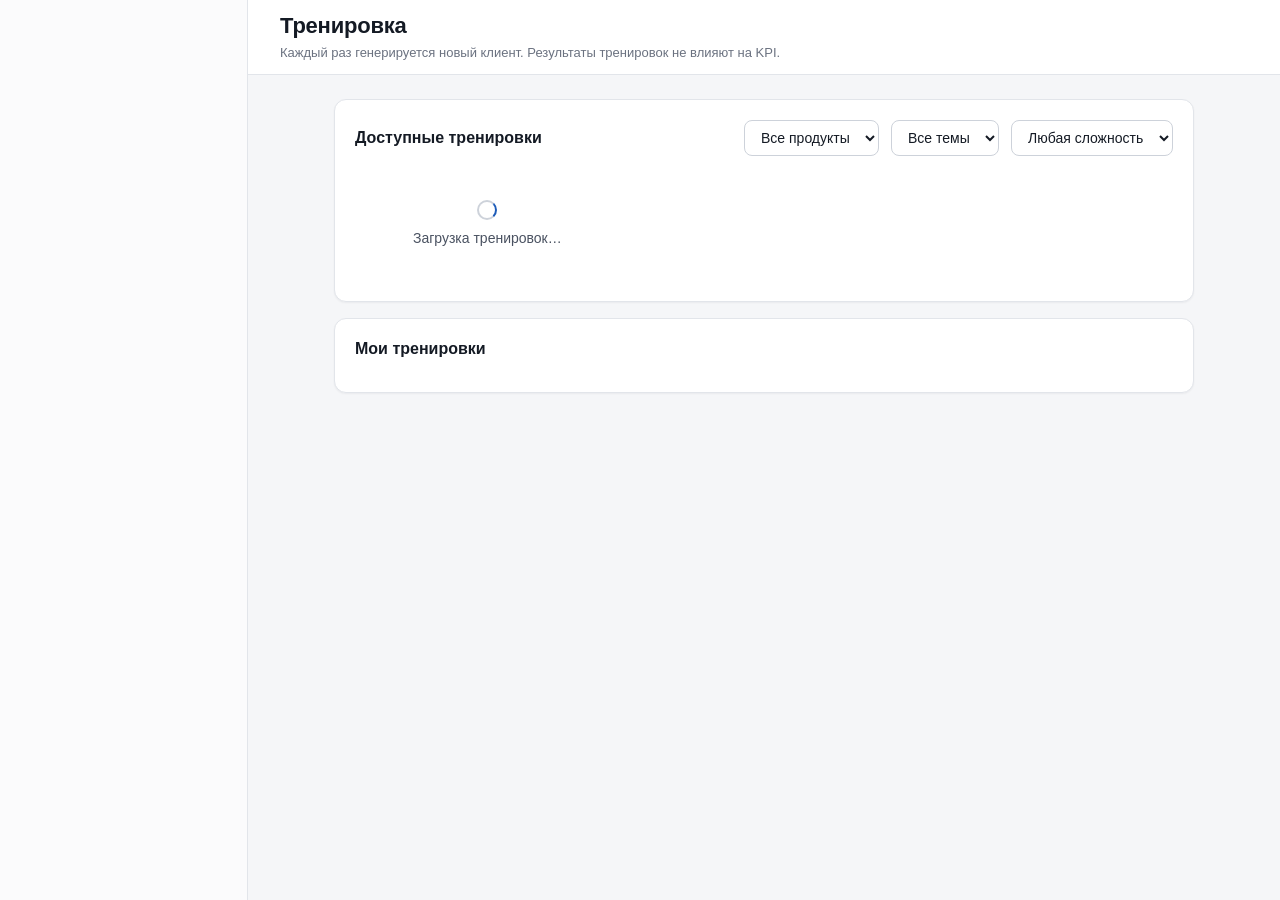
==== commit ce7d0f89: "phase 5a: redesign manager training experience - Catalogue cards + one-step briefing dialog (task, l" ====
--- a/static/index.html
+++ b/static/index.html
@@ -32,7 +32,7 @@
         <section id="catalog-view" class="stack">
           <div class="panel">
             <div class="section-head">
-              <h2>Сценарии</h2><span class="spacer"></span>
+              <h2>Доступные тренировки</h2><span class="spacer"></span>
               <label class="sr-only" for="product-filter">Продукт</label>
               <select id="product-filter"><option value="">Все продукты</option></select>
               <label class="sr-only" for="topic-filter">Тема</label>
@@ -43,7 +43,7 @@
                 <option value="easy">Лёгкий</option><option value="medium">Средний</option><option value="hard">Сложный</option>
               </select>
             </div>
-            <div class="cards" id="cards"></div>
+            <div class="cards" id="cards"><div class="state loading"><div class="spinner" aria-hidden="true"></div><div>Загрузка тренировок…</div></div></div>
           </div>
 
           <div class="panel">
@@ -52,27 +52,75 @@
           </div>
         </section>
 
-        <!-- Session -->
-        <section id="session-view" class="hidden stack">
-          <div class="panel" id="context"></div>
+        <!-- Live session -->
+        <section id="session-view" class="hidden stack" aria-label="Тренировка">
+          <div class="panel session-bar">
+            <div class="client-id">
+              <span class="avatar" id="client-avatar" aria-hidden="true">AI</span>
+              <div>
+                <div class="client-name" id="client-name">AI-клиент</div>
+                <div class="client-sub" id="client-sub"></div>
+              </div>
+            </div>
+            <span class="session-timer" role="timer" aria-label="Время тренировки">
+              <svg viewBox="0 0 24 24" fill="none" stroke="currentColor" stroke-width="1.8" stroke-linecap="round" aria-hidden="true"><circle cx="12" cy="13" r="8"/><path d="M12 9v4l2 2M10 2h4"/></svg>
+              <span id="timer-value">00:00</span>
+            </span>
+            <div id="finish-row" class="finish-row">
+              <button type="button" class="secondary" id="finish-btn">Завершить тренировку</button>
+            </div>
+          </div>
+          <p class="section-note m-0" id="finish-hint">Завершить можно после первой реплики.</p>
 
-          <div class="panel" id="chat" aria-live="polite"></div>
+          <details class="panel context" id="session-context">
+            <summary>Задача и контекст</summary>
+            <div class="context-body">
+              <p class="m-0"><span class="muted">Ваша задача:</span> <span id="context-goal"></span></p>
+              <p class="mt-2 mb-2" id="context-learning-row"><span class="muted">Чему учит сценарий:</span> <span id="context-learning"></span></p>
+              <dl class="facts mt-3" id="context-facts"></dl>
+            </div>
+          </details>
 
-          <div class="composer">
-            <button type="button" id="mic-btn" title="Удерживайте, чтобы записать реплику">🎤 Удерживать и говорить</button>
-            <label class="sr-only" for="text-input">Реплика</label>
-            <input type="text" id="text-input" placeholder="…или напишите реплику" />
-            <button type="button" id="send-btn">Отправить</button>
-          </div>
-          <div class="row">
-            <button type="button" class="secondary" id="finish-btn">Завершить и получить оценку</button>
-            <span id="processing" class="hidden" role="status"></span>
+          <div class="panel hidden" id="scoring" role="status" aria-live="polite">
+            <h2>Оценка разговора</h2>
+            <ol class="steps">
+              <li class="step" id="step-done" data-state="pending"><span class="step-icon" aria-hidden="true"></span><span>Разговор завершён</span></li>
+              <li class="step" id="step-analysis" data-state="pending"><span class="step-icon" aria-hidden="true"></span><span>Анализ<span class="step-note"></span></span></li>
+              <li class="step" id="step-result" data-state="pending"><span class="step-icon" aria-hidden="true"></span><span>Результат готов<span class="step-note"></span></span></li>
+            </ol>
+            <div class="hidden mt-4" id="scoring-error">
+              <div class="alert error" role="alert" id="scoring-error-text"></div>
+              <div class="row mt-3">
+                <button type="button" id="scoring-retry">Повторить оценку</button>
+                <button type="button" class="secondary" id="scoring-back">К списку тренировок</button>
+              </div>
+            </div>
           </div>
 
-          <div class="panel hidden" id="result"></div>
+          <div class="panel hidden" id="result" tabindex="-1" aria-label="Результат тренировки"></div>
           <div class="row hidden" id="after-actions">
-            <button type="button" id="repeat-btn">Повторить сценарий</button>
+            <button type="button" id="repeat-btn">Пройти сценарий ещё раз</button>
             <button type="button" class="secondary" id="back-btn">К списку тренировок</button>
+          </div>
+
+          <section class="panel" aria-labelledby="transcript-title">
+            <h2 id="transcript-title" class="sr-only">Разговор</h2>
+            <div id="chat" class="transcript" aria-live="polite"></div>
+          </section>
+
+          <div class="panel composer-panel" id="composer">
+            <div class="voice-state" id="voice-state" data-state="ready" role="status" aria-live="polite">
+              <span class="dot" aria-hidden="true"></span><span id="voice-state-text"></span>
+            </div>
+            <div class="composer">
+              <button type="button" id="mic-btn" aria-pressed="false" aria-describedby="voice-state-text">
+                <svg viewBox="0 0 24 24" fill="none" stroke="currentColor" stroke-width="1.8" stroke-linecap="round" stroke-linejoin="round" aria-hidden="true"><path d="M12 3a3 3 0 0 0-3 3v5a3 3 0 0 0 6 0V6a3 3 0 0 0-3-3Z"/><path d="M19 10v1a7 7 0 0 1-14 0v-1"/><path d="M12 18v3"/></svg>
+                <span id="mic-label">Удерживать и говорить</span>
+              </button>
+              <label class="sr-only" for="text-input">Реплика текстом</label>
+              <input type="text" id="text-input" placeholder="…или напишите реплику и нажмите Enter" autocomplete="off" />
+              <button type="button" id="send-btn">Отправить</button>
+            </div>
           </div>
         </section>
 
@@ -81,6 +129,18 @@
     </main>
   </div>
 </div>
+
+<dialog id="briefing-dlg" aria-labelledby="briefing-title"><div id="briefing-body"></div></dialog>
+
+<dialog id="finish-dlg" aria-labelledby="finish-title" aria-describedby="finish-text">
+  <div class="dialog-head"><h2 id="finish-title">Завершить тренировку?</h2></div>
+  <p id="finish-text">Разговор будет закрыт и отправлен на оценку. Продолжить этот разговор после завершения нельзя.</p>
+  <div class="dialog-actions">
+    <button type="button" id="finish-confirm">Завершить и получить оценку</button>
+    <button type="button" class="secondary" id="finish-cancel">Продолжить разговор</button>
+  </div>
+</dialog>
+
 <div class="toast-region" id="toast-region" aria-live="polite"></div>
 
 <script src="/static/app.js"></script>
--- a/static/css/app.css
+++ b/static/css/app.css
@@ -555,3 +555,128 @@
   .panel { padding: var(--space-4); }
   .auth-card { padding: var(--space-6); }
 }
+
+/* ===================================================== Phase 5A: manager */
+
+/* catalogue */
+.card .product { color: var(--color-text-tertiary); font-size: var(--text-sm); }
+.card .goal {
+  color: var(--color-text-secondary); font-size: var(--text-sm);
+  display: -webkit-box; -webkit-line-clamp: 3; -webkit-box-orient: vertical; overflow: hidden;
+}
+.card .card-footer { margin-top: auto; padding-top: var(--space-2); display: flex; align-items: center; gap: var(--space-2); }
+.chip-row { display: flex; flex-wrap: wrap; gap: var(--space-1); }
+
+/* briefing dialog */
+.briefing-meta { display: flex; flex-wrap: wrap; align-items: center; gap: var(--space-2); color: var(--color-text-tertiary); font-size: var(--text-sm); }
+.briefing-section { margin-top: var(--space-4); }
+.briefing-section h3 { margin: 0 0 var(--space-1); font-size: var(--text-sm); color: var(--color-text-secondary); text-transform: uppercase; letter-spacing: 0.04em; }
+.briefing-task { font-size: var(--text-md); }
+.facts { display: grid; grid-template-columns: max-content 1fr; gap: var(--space-1) var(--space-4); margin: 0; font-size: var(--text-base); }
+.facts dt { color: var(--color-text-tertiary); }
+.facts dd { margin: 0; }
+.difficulty-note { color: var(--color-text-secondary); font-size: var(--text-sm); }
+
+/* live session */
+.session-bar { display: flex; align-items: center; gap: var(--space-4); flex-wrap: wrap; }
+.client-id { display: flex; align-items: center; gap: var(--space-3); min-width: 0; flex: 1 1 280px; }
+.client-id .avatar { width: 40px; height: 40px; flex-basis: 40px; font-size: var(--text-sm); }
+.client-name { font-weight: var(--weight-semibold); }
+.client-sub { color: var(--color-text-tertiary); font-size: var(--text-sm); }
+.session-timer { font-variant-numeric: tabular-nums; font-weight: var(--weight-medium); color: var(--color-text-secondary); display: inline-flex; align-items: center; gap: var(--space-2); }
+.session-timer svg { width: 16px; height: 16px; }
+details.context > summary { cursor: pointer; font-weight: var(--weight-semibold); list-style: none; display: flex; align-items: center; gap: var(--space-2); }
+details.context > summary::-webkit-details-marker { display: none; }
+details.context > summary::before { content: "▸"; color: var(--color-text-tertiary); transition: transform 0.12s ease; }
+details.context[open] > summary::before { transform: rotate(90deg); }
+details.context .context-body { margin-top: var(--space-3); }
+
+#chat.transcript { display: flex; flex-direction: column; gap: 0; min-height: 240px; max-height: 52vh; overflow-y: auto; padding: 0; }
+#chat.transcript.chat-full { max-height: none; min-height: 0; }
+.turn { display: grid; grid-template-columns: 112px 1fr; gap: var(--space-3); padding: var(--space-3) var(--space-5); border-bottom: 1px solid var(--color-border); scroll-margin-top: 96px; }
+.turn:last-child { border-bottom: 0; }
+.turn-who { font-size: var(--text-sm); font-weight: var(--weight-semibold); color: var(--color-text-secondary); padding-top: 1px; overflow-wrap: anywhere; }
+.turn-manager .turn-who { color: var(--color-accent); }
+.turn-text { white-space: pre-wrap; overflow-wrap: anywhere; }
+.turn .meta { display: block; color: var(--color-text-tertiary); font-size: var(--text-xs); margin-top: 2px; }
+.turn-pending .turn-text { color: var(--color-text-tertiary); }
+.turn-system { display: block; text-align: center; color: var(--color-text-tertiary); font-size: var(--text-sm); background: var(--color-surface-muted); }
+.turn-system .retry { margin-left: var(--space-2); }
+.turn:target { background: var(--color-accent-soft); }
+.transcript-empty { padding: var(--space-6) var(--space-5); color: var(--color-text-tertiary); text-align: center; }
+
+.composer-panel { display: flex; flex-direction: column; gap: var(--space-3); }
+.voice-state { display: flex; align-items: center; gap: var(--space-2); font-size: var(--text-sm); color: var(--color-text-secondary); min-height: 22px; }
+.voice-state .dot { width: 8px; height: 8px; border-radius: 50%; background: var(--color-text-tertiary); flex: 0 0 8px; }
+.voice-state[data-state="listening"] .dot { background: var(--color-danger); animation: pulse 1s ease-in-out infinite; }
+.voice-state[data-state="transcribing"] .dot, .voice-state[data-state="thinking"] .dot { background: var(--color-warning); animation: pulse 1.2s ease-in-out infinite; }
+.voice-state[data-state="speaking"] .dot { background: var(--color-success); animation: pulse 1.2s ease-in-out infinite; }
+.voice-state[data-state="ready"] .dot { background: var(--color-success); }
+.voice-state[data-state="error"], .voice-state[data-state="mic_denied"] { color: var(--color-danger); }
+.voice-state[data-state="error"] .dot, .voice-state[data-state="mic_denied"] .dot { background: var(--color-danger); }
+.voice-state[data-state="audio_unavailable"] .dot { background: var(--color-warning); }
+@keyframes pulse { 50% { opacity: 0.35; } }
+@media (prefers-reduced-motion: reduce) { .voice-state .dot { animation: none !important; } }
+#mic-btn[aria-pressed="true"] { background: var(--color-danger); }
+.finish-row { display: flex; align-items: center; gap: var(--space-3); flex-wrap: wrap; }
+
+/* scoring */
+.steps { list-style: none; margin: 0; padding: 0; display: flex; flex-direction: column; gap: var(--space-3); }
+.step { display: flex; align-items: flex-start; gap: var(--space-3); color: var(--color-text-tertiary); }
+.step .step-icon { width: 22px; height: 22px; flex: 0 0 22px; border-radius: 50%; border: 2px solid var(--color-border-strong); display: grid; place-items: center; font-size: 12px; }
+.step[data-state="done"] { color: var(--color-text); }
+.step[data-state="done"] .step-icon { border-color: var(--color-success); background: var(--color-success); color: var(--color-text-inverse); }
+.step[data-state="active"] { color: var(--color-text); font-weight: var(--weight-medium); }
+.step[data-state="active"] .step-icon { border-color: var(--color-accent); border-right-color: transparent; animation: spin 0.9s linear infinite; }
+.step[data-state="error"] { color: var(--color-danger); }
+.step[data-state="error"] .step-icon { border-color: var(--color-danger); color: var(--color-danger); }
+.step-note { display: block; color: var(--color-text-tertiary); font-size: var(--text-sm); font-weight: 400; }
+
+/* result */
+.result-hero { display: grid; grid-template-columns: auto 1fr; gap: var(--space-6); align-items: start; }
+.score-block { min-width: 140px; }
+.score-value { font-size: 2.75rem; font-weight: var(--weight-semibold); line-height: 1; font-variant-numeric: tabular-nums; }
+.score-value small { font-size: var(--text-md); color: var(--color-text-tertiary); font-weight: var(--weight-medium); }
+.score-value.low { color: var(--color-danger); }
+.score-value.high { color: var(--color-success); }
+.meter { height: 8px; background: var(--color-track); border-radius: var(--radius-full); overflow: hidden; margin-top: var(--space-2); }
+.meter-fill { display: block; height: 100%; width: 0; background: var(--color-series-1); border-radius: var(--radius-full); }
+.meter-fill.low { background: var(--color-danger); }
+.takeaway { font-size: var(--text-md); line-height: 1.55; margin: 0 0 var(--space-3); }
+.next-skill { display: inline-flex; align-items: center; gap: var(--space-2); font-size: var(--text-sm); }
+.result-section { margin-top: var(--space-6); }
+.result-section > h3 { margin: 0 0 var(--space-3); font-size: var(--text-md); }
+.issue { border: 1px solid var(--color-border); border-left: 3px solid var(--color-danger); border-radius: var(--radius-md); padding: var(--space-3) var(--space-4); margin-bottom: var(--space-2); background: var(--color-surface); }
+.issue-title { font-weight: var(--weight-semibold); }
+.issue-quote { margin: var(--space-1) 0; font-style: italic; }
+.issue-text { color: var(--color-text-secondary); font-size: var(--text-sm); }
+.feedback-list { margin: 0; padding-left: 18px; }
+.feedback-list li { margin: var(--space-1) 0; }
+.compare { display: grid; grid-template-columns: 1fr 1fr; gap: var(--space-2) var(--space-4); padding: var(--space-3) 0; border-bottom: 1px solid var(--color-border); }
+.compare:last-child { border-bottom: 0; }
+.compare-label { display: block; font-size: var(--text-xs); font-weight: var(--weight-semibold); text-transform: uppercase; letter-spacing: 0.04em; margin-bottom: 2px; }
+.compare .was .compare-label { color: var(--color-danger); }
+.compare .better .compare-label { color: var(--color-success); }
+.claim-group { margin-bottom: var(--space-4); }
+.claim-group h4 { margin: 0 0 var(--space-2); font-size: var(--text-sm); display: flex; align-items: center; gap: var(--space-2); }
+.claim { display: grid; grid-template-columns: 96px 1fr; gap: var(--space-3); padding: var(--space-2) 0; border-bottom: 1px dotted var(--color-border); font-size: var(--text-sm); }
+.claim:last-child { border-bottom: 0; }
+.claim-reason { color: var(--color-text-tertiary); }
+.criteria { display: flex; flex-direction: column; }
+.criterion-row { display: grid; grid-template-columns: minmax(180px, 32%) 1fr 72px; gap: var(--space-3); align-items: center; padding: var(--space-3) 0; border-bottom: 1px solid var(--color-border); }
+.criterion-row:last-child { border-bottom: 0; }
+.criterion-name { font-weight: var(--weight-medium); }
+.criterion-score { text-align: right; font-variant-numeric: tabular-nums; font-weight: var(--weight-semibold); }
+.criterion-detail { grid-column: 1 / -1; color: var(--color-text-secondary); font-size: var(--text-sm); }
+.criterion-detail .criterion-quote { margin-top: var(--space-1); }
+.result-meta { margin-top: var(--space-6); padding-top: var(--space-3); border-top: 1px solid var(--color-border); color: var(--color-text-tertiary); font-size: var(--text-xs); }
+
+@media (max-width: 760px) {
+  .result-hero { grid-template-columns: 1fr; gap: var(--space-3); }
+  .compare { grid-template-columns: 1fr; }
+  .criterion-row { grid-template-columns: 1fr 64px; }
+  .criterion-row .meter { grid-column: 1 / -1; order: 3; }
+  .turn { grid-template-columns: 1fr; gap: 2px; padding: var(--space-3) var(--space-4); }
+  .claim { grid-template-columns: 1fr; gap: 2px; }
+  .facts { grid-template-columns: 1fr; }
+}
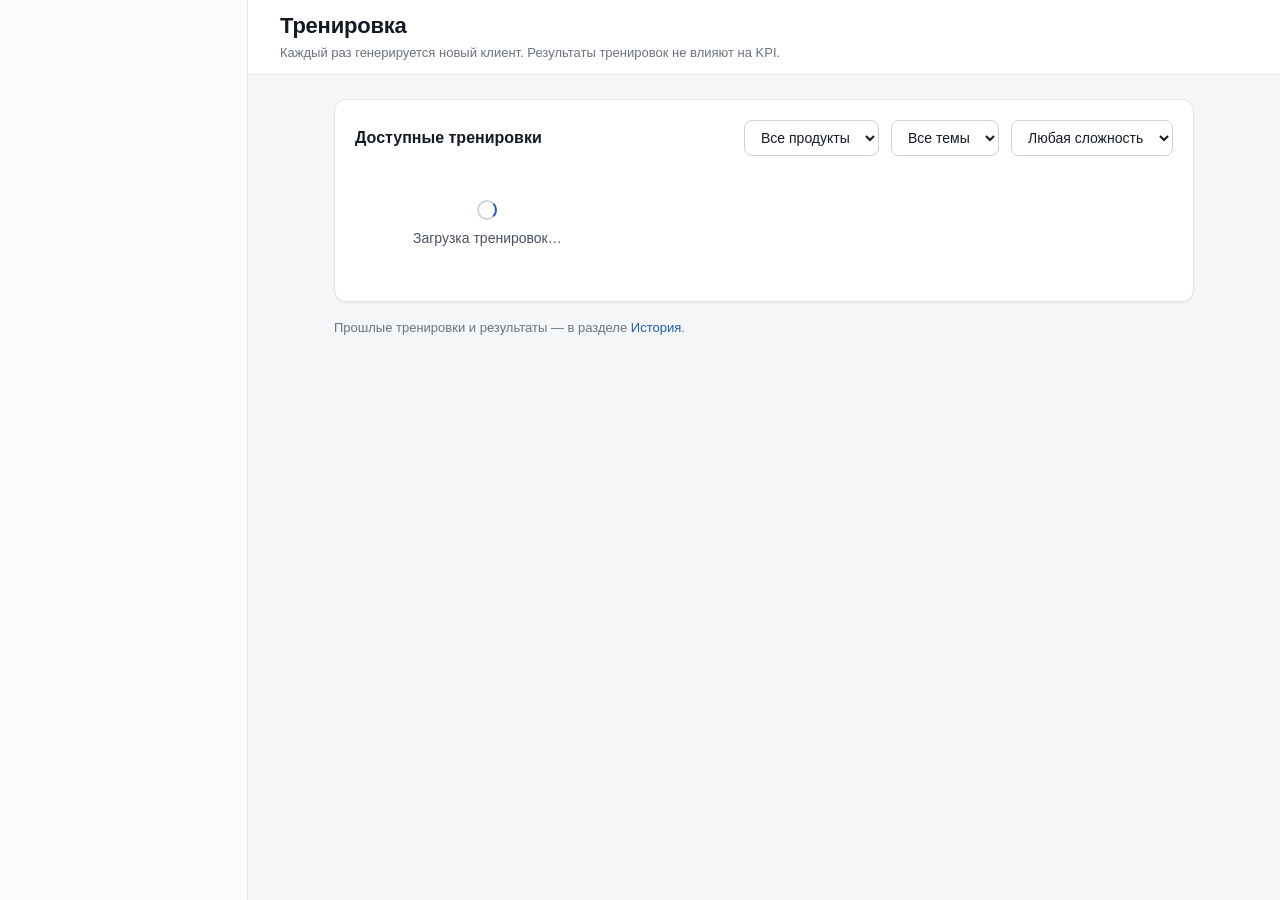
==== commit 8ae0bc46: "phase 5b: add manager progress and history experience Co-Authored-By: Claude Opus 5.5 <noreply@anthr" ====
--- a/static/index.html
+++ b/static/index.html
@@ -46,10 +46,7 @@
             <div class="cards" id="cards"><div class="state loading"><div class="spinner" aria-hidden="true"></div><div>Загрузка тренировок…</div></div></div>
           </div>
 
-          <div class="panel">
-            <h2>Мои тренировки</h2>
-            <div class="table-wrap"><table id="history"></table></div>
-          </div>
+          <p class="muted small m-0">Прошлые тренировки и результаты — в разделе <a href="/history">История</a>.</p>
         </section>
 
         <!-- Live session -->
--- a/static/css/app.css
+++ b/static/css/app.css
@@ -680,3 +680,23 @@
   .claim { grid-template-columns: 1fr; gap: 2px; }
   .facts { grid-template-columns: 1fr; }
 }
+
+/* ===================================================== Phase 5B: progress */
+.next-practice { display: flex; flex-direction: column; gap: var(--space-3); }
+.next-practice .skill { font-size: var(--text-md); font-weight: var(--weight-semibold); }
+.source-note { color: var(--color-text-tertiary); font-size: var(--text-sm); }
+.onboarding { text-align: center; padding: var(--space-8) var(--space-4); display: flex; flex-direction: column; align-items: center; gap: var(--space-3); }
+.onboarding h2 { margin: 0; }
+.onboarding p { max-width: 520px; color: var(--color-text-secondary); margin: 0; }
+.scope-note { color: var(--color-text-tertiary); font-size: var(--text-sm); margin: 0; }
+.skill-tag { margin-left: var(--space-2); }
+.status-cell { display: flex; flex-wrap: wrap; gap: var(--space-1); align-items: center; }
+.chart-wrap.wide { max-width: 960px; }
+/* Narrow screens: each row becomes a labelled card so actions stay reachable. */
+@media (max-width: 640px) {
+  table.stack-table thead { position: absolute; width: 1px; height: 1px; overflow: hidden; clip: rect(0 0 0 0); }
+  table.stack-table, table.stack-table tbody, table.stack-table tr, table.stack-table td { display: block; width: 100%; }
+  table.stack-table tr { padding: var(--space-3) 0; border-bottom: 1px solid var(--color-border); }
+  table.stack-table td { border: 0; padding: var(--space-1) var(--space-2); text-align: left; }
+  table.stack-table td[data-label]::before { content: attr(data-label); display: block; color: var(--color-text-tertiary); font-size: var(--text-xs); text-transform: uppercase; letter-spacing: 0.04em; }
+}
